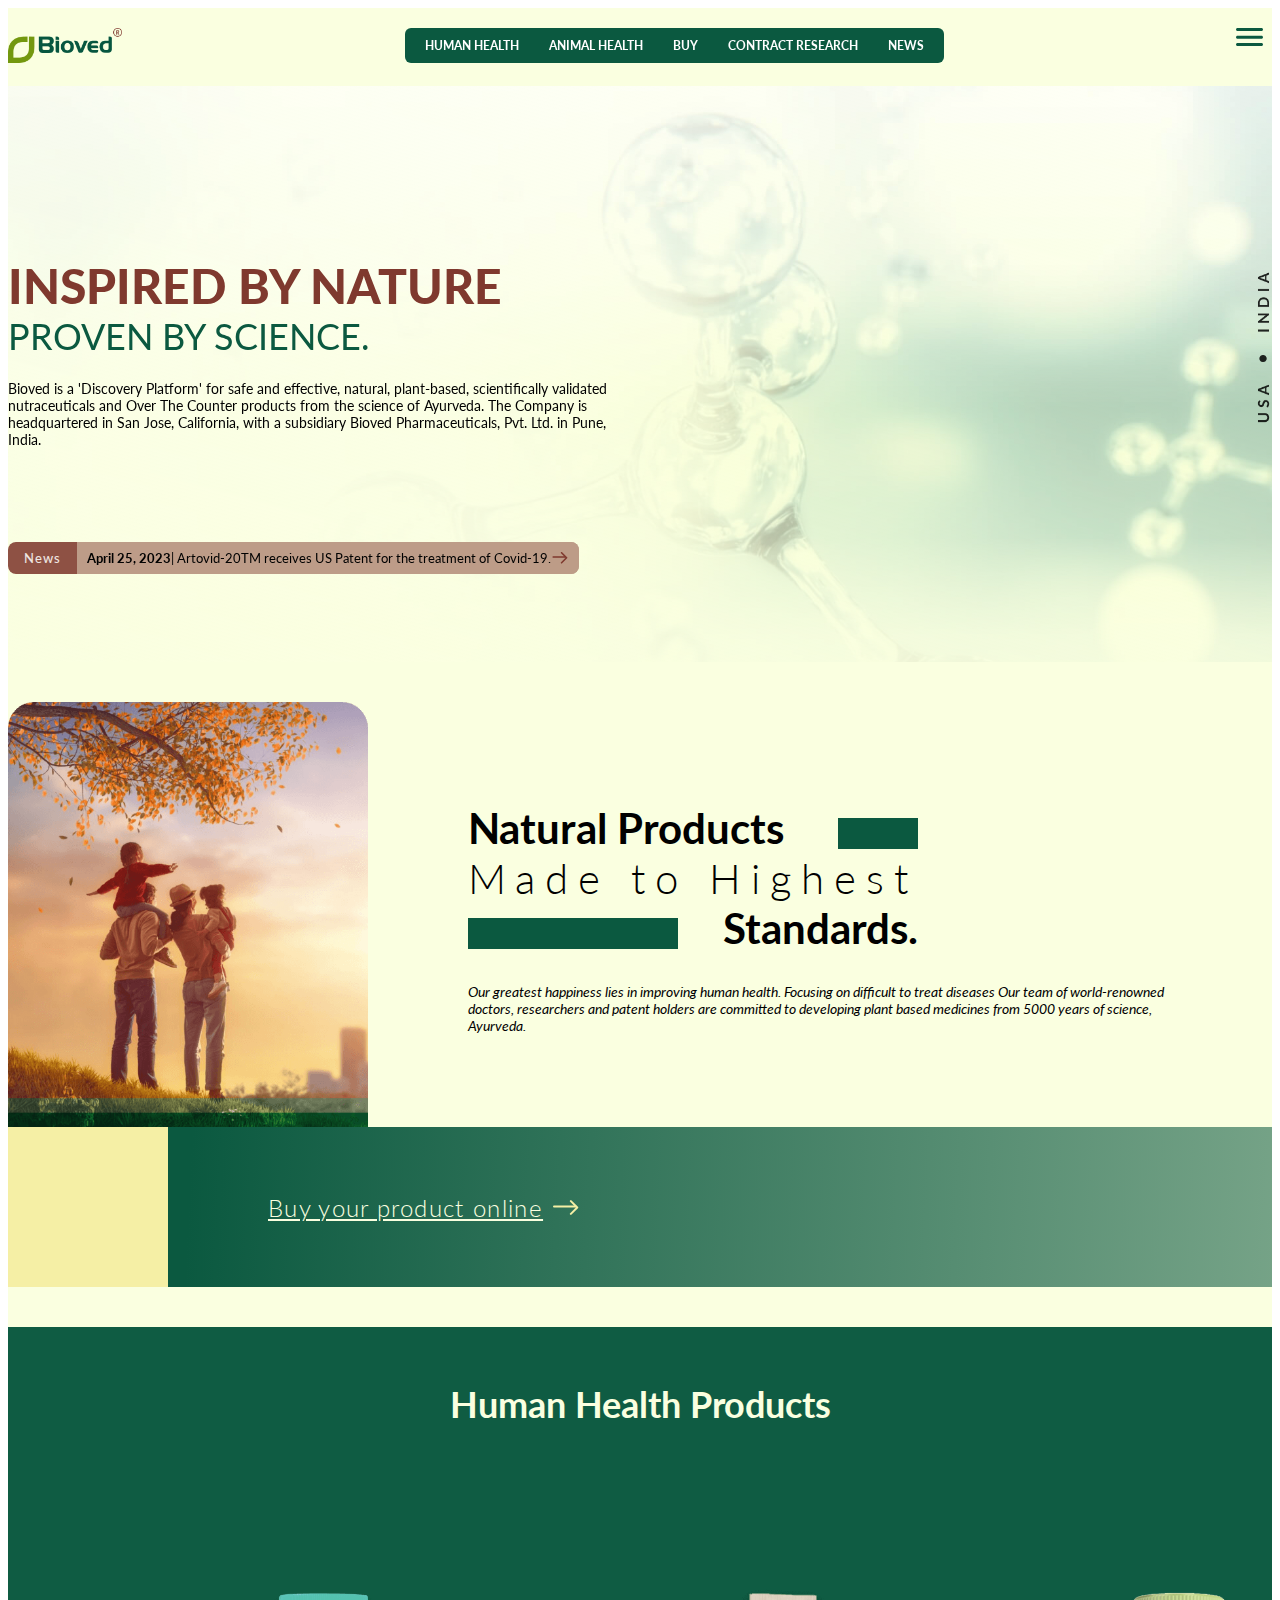
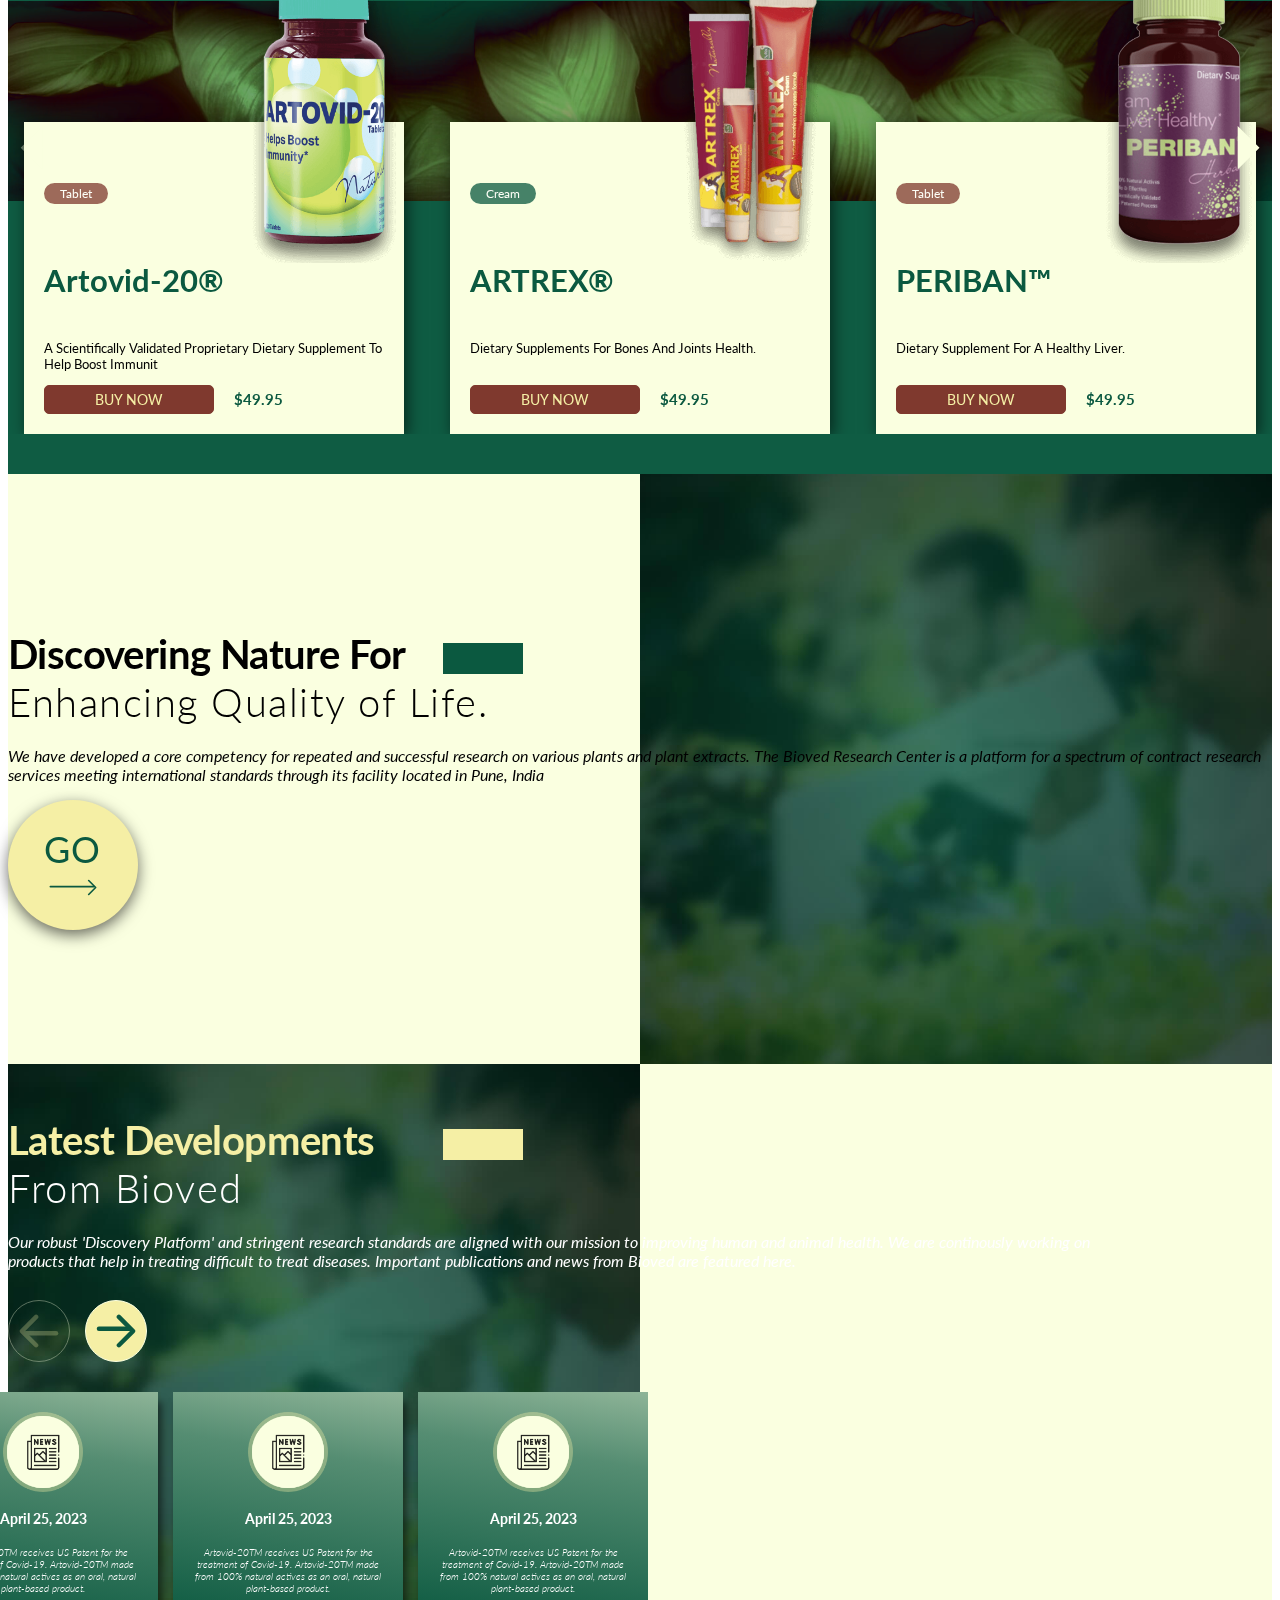
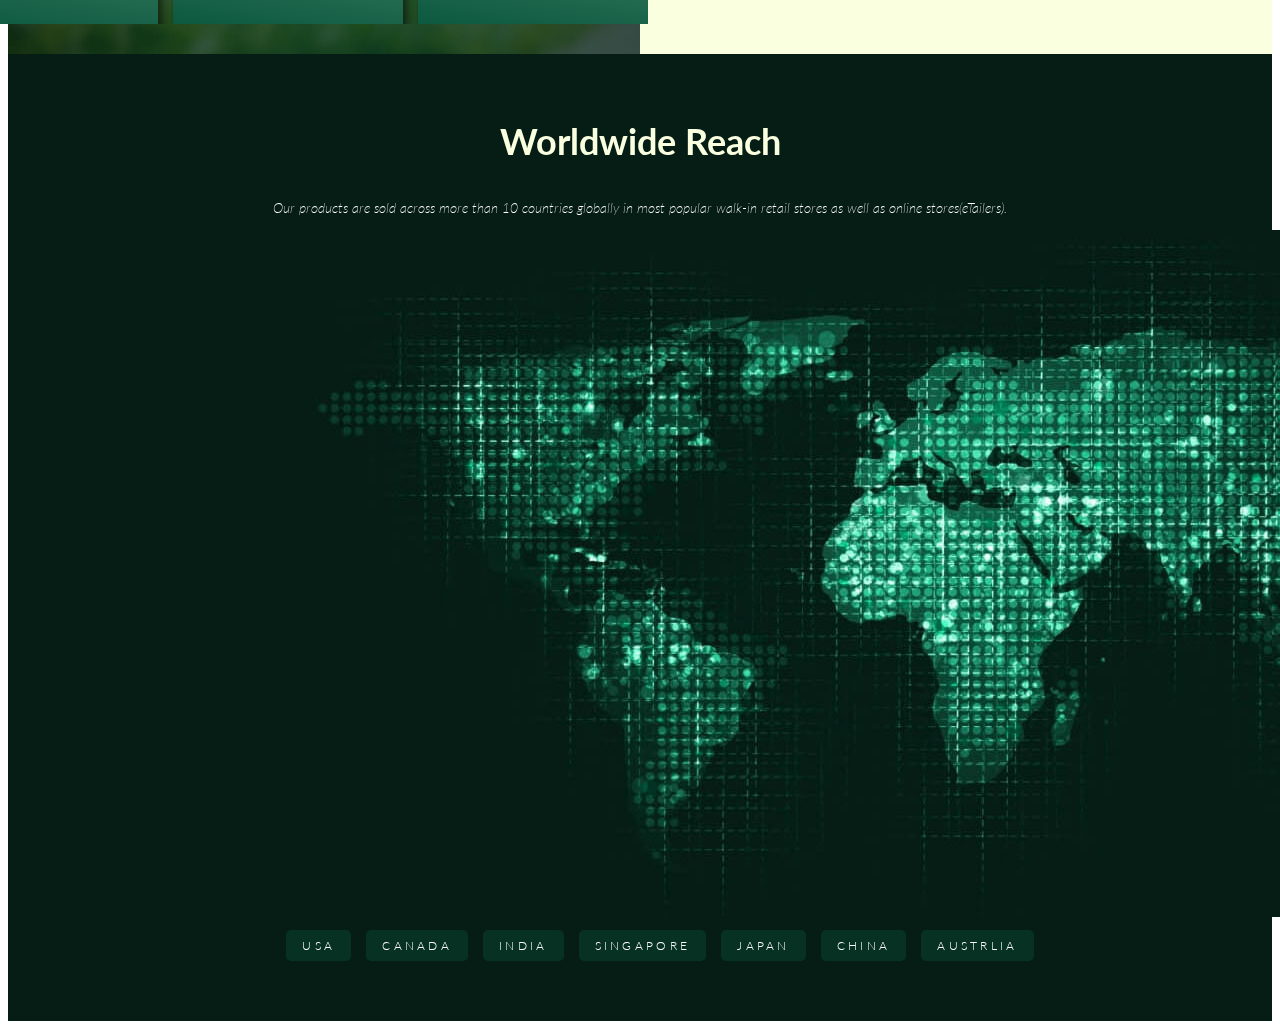
==== index.html @ 9f32e6b8 "Initial commit" ====
<!DOCTYPE html>
<html lang="en">
  <head>
    <meta charset="utf-8" />
    <meta
      name="viewport"
      content="width=device-width, initial-scale=1, minimum-scale=1, maximum-scale=1"
    />

    <title>Bioved</title>
    <link rel="preconnect" href="https://fonts.googleapis.com" />
    <link rel="preconnect" href="https://fonts.gstatic.com" crossorigin />
    <link
      href="https://fonts.googleapis.com/css2?family=Lato:ital,wght@0,100;0,300;0,400;0,700;0,900;1,100;1,300;1,400;1,700;1,900&display=swap"
      rel="stylesheet"
    />
    <link
      rel="stylesheet"
      href="https://cdnjs.cloudflare.com/ajax/libs/font-awesome/6.5.1/css/all.min.css"
      integrity="sha512-DTOQO9RWCH3ppGqcWaEA1BIZOC6xxalwEsw9c2QQeAIftl+Vegovlnee1c9QX4TctnWMn13TZye+giMm8e2LwA=="
      crossorigin="anonymous"
      referrerpolicy="no-referrer"
    />
    <link
      href="https://cdn.jsdelivr.net/npm/bootstrap@5.3.2/dist/css/bootstrap.min.css"
      rel="stylesheet"
      integrity="sha384-T3c6CoIi6uLrA9TneNEoa7RxnatzjcDSCmG1MXxSR1GAsXEV/Dwwykc2MPK8M2HN"
      crossorigin="anonymous"
    />
    <!-- Link Swiper's CSS -->
    <link
      rel="stylesheet"
      href="https://cdn.jsdelivr.net/npm/swiper@11/swiper-bundle.min.css"
    />
    <link rel="stylesheet" href="./assets/style/style.css" />
  </head>
  <body>
    <!-- Header -->
    <header>
      <div class="container">
        <div class="row">
          <div class="col-12">
            <div class="header-box">
              <div class="logo-box">
                <img
                  src="./assets/images/LandingPage/logo.png"
                  class="header-logo"
                  alt="logo"
                />
              </div>
              <div class="middle-menu-box">
                <ul class="center-menulist">
                  <li><a href="javascript:void(0);">HUMAN HEALTH</a></li>
                  <li><a href="javascript:void(0);">ANIMAL HEALTH</a></li>
                  <li><a href="javascript:void(0);">BUY</a></li>
                  <li><a href="javascript:void(0);">CONTRACT RESEARCH</a></li>
                  <li><a href="javascript:void(0);">NEWS</a></li>
                </ul>
              </div>
              <div class="mobilemenu-box">
                <div class="menu-icon">
                  <svg
                    xmlns="http://www.w3.org/2000/svg"
                    width="45"
                    height="30"
                    viewBox="0 0 45 30"
                    fill="none"
                  >
                    <g clip-path="url(#clip0_9_1050)">
                      <path
                        d="M0 2.5C0 1.11929 1.11929 0 2.5 0H42.5C43.8807 0 45 1.11929 45 2.5C45 3.88071 43.8807 5 42.5 5H2.5C1.11929 5 0 3.88071 0 2.5Z"
                        fill="#0B5940"
                      />
                      <path
                        d="M0 15.5C0 14.1193 1.11929 13 2.5 13H42.5C43.8807 13 45 14.1193 45 15.5C45 16.8807 43.8807 18 42.5 18H2.5C1.11929 18 0 16.8807 0 15.5Z"
                        fill="#0B5940"
                      />
                      <path
                        d="M0 27.5C0 26.1193 1.11929 25 2.5 25H42.5C43.8807 25 45 26.1193 45 27.5C45 28.8807 43.8807 30 42.5 30H2.5C1.11929 30 0 28.8807 0 27.5Z"
                        fill="#0B5940"
                      />
                    </g>
                    <defs>
                      <clipPath id="clip0_9_1050">
                        <rect width="45" height="30" fill="white" />
                      </clipPath>
                    </defs>
                  </svg>
                </div>
              </div>
            </div>
          </div>
        </div>
      </div>
    </header>
    <!-- Swiper -->
    <section class="hero-section-box">
      <div class="swiper hero-section hero-swiper">
        <div class="swiper-wrapper swiper-box">
          <div class="swiper-slide">
            <img
              src="./assets/images/LandingPage/HeroBanner_01.jpg"
              alt="slide-img1"
            />
          </div>
          <div class="swiper-slide">
            <img
              src="./assets/images/LandingPage/HeroBanner_02.jpg"
              alt="slide-img2"
            />
          </div>
          <div class="swiper-slide">
            <img
              src="./assets/images/LandingPage/HeroBanner_03.jpg"
              alt="slide-img3"
            />
          </div>
        </div>
        <div class="content-block">
          <div class="container">
            <div class="row">
              <div class="col-12">
                <div class="content-box">
                  <div class="top-block">
                    <div class="left-box">
                      <h1>
                        <span class="main">Inspired by Nature</span>
                        <span class="sub">Proven by Science.</span>
                      </h1>
                      <p>
                        Bioved is a 'Discovery Platform' for safe and effective,
                        natural, plant-based, scientifically validated
                        nutraceuticals and Over The Counter products from the
                        science of Ayurveda. The Company is headquartered in San
                        Jose, California, with a subsidiary Bioved
                        Pharmaceuticals, Pvt. Ltd. in Pune, India.
                      </p>
                    </div>
                    <div class="right-box">
                      <img
                        src="./assets/images/LandingPage/side-img.png"
                        alt="side-img"
                        width="18px"
                      />
                    </div>
                  </div>
                  <div class="bottom-block">
                    <div class="left-box">
                      <div class="news-btn-pill">
                        <span class="pill-head">News</span>
                        <span class="pill-body"
                          ><b>April 25, 2023</b> | Artovid-20TM receives US
                          Patent for the treatment of Covid-19.
                          <svg
                            xmlns="http://www.w3.org/2000/svg"
                            width="18"
                            height="12"
                            viewBox="0 0 20 15"
                            fill="none"
                          >
                            <line
                              x1="1.5"
                              y1="6.24487"
                              x2="16.5"
                              y2="6.24487"
                              stroke="#7F392E"
                              stroke-width="2"
                              stroke-linecap="round"
                            />
                            <path
                              d="M11.9651 1L18.2099 7.24481L11.9651 13.4897"
                              stroke="#7F392E"
                              stroke-width="2"
                              stroke-linecap="round"
                              stroke-linejoin="round"
                            />
                          </svg>
                        </span>
                      </div>
                    </div>
                    <div class="right-box">
                      <!-- <div class="swiper-pagination"></div> -->
                    </div>
                  </div>
                </div>
              </div>
            </div>
          </div>
        </div>

        <!-- <div class="swiper-button-next"></div>
      <div class="swiper-button-prev"></div> -->
      </div>
    </section>
    <!-- Standard section -->
    <section class="standard-section">
      <div class="container">
        <div class="row">
          <div class="col-12">
            <article class="standard-box">
              <div class="top-block">
                <img
                  class="contant-img"
                  src="./assets/images/LandingPage/NaturalProduct_Div2.png"
                  alt="NaturalProduct_Div2"
                />
                <div class="content">
                  <h1>
                    <span class="top">Natural Products</span>
                    <span class="middle">Made to Highest</span>
                    <span class="bottom">Standards.</span>
                  </h1>
                  <p>
                    Our greatest happiness lies in improving human health.
                    Focusing on difficult to treat diseases Our team of
                    world-renowned doctors, researchers and patent holders are
                    committed to developing plant based medicines from 5000
                    years of science, Ayurveda.
                  </p>
                </div>
              </div>
              <div class="bottom-block">
                <div class="empty-box"></div>
                <div class="link-box">
                  <span
                    >Buy your product online
                    <svg
                      xmlns="http://www.w3.org/2000/svg"
                      width="51"
                      height="30"
                      viewBox="0 0 51 30"
                      fill="none"
                    >
                      <line
                        x1="2"
                        y1="13"
                        x2="45"
                        y2="13"
                        stroke="#F5EFA5"
                        stroke-width="4"
                        stroke-linecap="round"
                      />
                      <path
                        d="M35.7278 2.25L48.5027 15.025L35.7278 27.8"
                        stroke="#F5EFA5"
                        stroke-width="4"
                        stroke-linecap="round"
                        stroke-linejoin="round"
                      />
                    </svg>
                  </span>
                </div>
              </div>
            </article>
          </div>
        </div>
      </div>
    </section>

    <!-- product-swiper -->

    <section class="product-swiper-section">
      <div class="container">
        <div class="row">
          <div class="col-12">
            <div class="sec-header-box">
              <h3>Human Health Products</h3>
            </div>
          </div>
        </div>
      </div>
      <div class="container relative-container">
        <div class="row">
          <div class="col-12">
            <!-- Swiper -->
            <div class="swiper product-swiper">
              <div class="swiper-wrapper">
                <div class="swiper-slide">
                  <article class="product-card">
                    <img
                      src="./assets/images/LandingPage/Artovid-20.png"
                      class="product-img"
                    />
                    <span class="product-pill tablet">Tablet</span>
                    <h4 class="name">Artovid-20®</h4>
                    <p>
                      A Scientifically Validated Proprietary Dietary Supplement
                      To Help Boost Immunit
                    </p>
                    <div class="btn-price">
                      <button>BUY NOW</button>
                      <span class="price">$49.95</span>
                    </div>
                  </article>
                </div>
                <div class="swiper-slide">
                  <article class="product-card">
                    <img
                      src="./assets/images/LandingPage/ARTREX.png"
                      class="product-img"
                    />
                    <span class="product-pill cream">Cream</span>
                    <h4 class="name">ARTREX®</h4>
                    <p>Dietary Supplements For Bones And Joints Health.</p>
                    <div class="btn-price">
                      <button>BUY NOW</button>
                      <span class="price">$49.95</span>
                    </div>
                  </article>
                </div>
                <div class="swiper-slide">
                  <article class="product-card">
                    <img
                      src="./assets/images/LandingPage/PERIBAN.png"
                      class="product-img"
                    />
                    <span class="product-pill tablet">Tablet</span>
                    <h4 class="name">PERIBAN™</h4>
                    <p>Dietary Supplement For A Healthy Liver.</p>
                    <div class="btn-price">
                      <button>BUY NOW</button>
                      <span class="price">$49.95</span>
                    </div>
                  </article>
                </div>

                <div class="swiper-slide">
                  <article class="product-card">
                    <img
                      src="./assets/images/LandingPage/Artovid-20.png"
                      class="product-img"
                    />
                    <span class="product-pill tablet">Tablet</span>
                    <h4 class="name">Artovid-20®</h4>
                    <p>
                      A Scientifically Validated Proprietary Dietary Supplement
                      To Help Boost Immunit
                    </p>
                    <div class="btn-price">
                      <button>BUY NOW</button>
                      <span class="price">$49.95</span>
                    </div>
                  </article>
                </div>
                <div class="swiper-slide">
                  <article class="product-card">
                    <img
                      src="./assets/images/LandingPage/ARTREX.png"
                      class="product-img"
                    />
                    <span class="product-pill cream">Cream</span>
                    <h4 class="name">ARTREX®</h4>
                    <p>Dietary Supplements For Bones And Joints Health.</p>
                    <div class="btn-price">
                      <button>BUY NOW</button>
                      <span class="price">$49.95</span>
                    </div>
                  </article>
                </div>
                <div class="swiper-slide">
                  <article class="product-card">
                    <img
                      src="./assets/images/LandingPage/PERIBAN.png"
                      class="product-img"
                    />
                    <span class="product-pill tablet">Tablet</span>
                    <h4 class="name">PERIBAN™</h4>
                    <p>Dietary Supplement For A Healthy Liver.</p>
                    <div class="btn-price">
                      <button>BUY NOW</button>
                      <span class="price">$49.95</span>
                    </div>
                  </article>
                </div>
              </div>
              <div class="swiper-button-next">
                <svg
                  xmlns="http://www.w3.org/2000/svg"
                  width="26"
                  height="51"
                  viewBox="0 0 26 51"
                  fill="none"
                >
                  <path
                    d="M0.477783 0L25.7526 25.2749L0.477783 50.5497"
                    fill="#FAFFE0"
                  />
                </svg>
              </div>
              <div class="swiper-button-prev">
                <svg
                  xmlns="http://www.w3.org/2000/svg"
                  width="26"
                  height="51"
                  viewBox="0 0 26 51"
                  fill="none"
                >
                  <path
                    opacity=""
                    d="M25.7526 50.5498L0.477783 25.2748L25.7526 0"
                    fill="#FAFFE0"
                  />
                </svg>
              </div>
              <!-- <div class="swiper-pagination"></div> -->
            </div>
          </div>
        </div>
      </div>
    </section>

    <!-- content-img-section -->
    <section class="content-img-section">
      <img
        src="./assets/images/LandingPage/Dic_Div4.jpg"
        class="content-img-section-img"
      />
      <div class="container container-absolute">
        <div class="row">
          <div class="col-md-12 col-lg-6">
            <div class="content-box">
              <h1>
                <span class="main">Discovering Nature For</span>
                <span class="sub">Enhancing Quality of Life.</span>
              </h1>
              <p>
                We have developed a core competency for repeated and successful
                research on various plants and plant extracts. The Bioved
                Research Center is a platform for a spectrum of contract
                research services meeting international standards through its
                facility located in Pune, India
              </p>
            </div>
          </div>
          <div class="col-md-12 col-lg-6 text-center">
            <div class="go-btn">
              GO
              <svg
                xmlns="http://www.w3.org/2000/svg"
                width="88"
                height="29"
                viewBox="0 0 88 29"
                fill="none"
              >
                <line
                  x1="2.46533"
                  y1="13"
                  x2="82.5349"
                  y2="13"
                  stroke="#0B5940"
                  stroke-width="3"
                  stroke-linecap="round"
                />
                <path
                  d="M72.7627 1.75L85.5376 14.525L72.7627 27.3"
                  stroke="#0B5940"
                  stroke-width="3"
                  stroke-linecap="round"
                  stroke-linejoin="round"
                />
              </svg>
            </div>
          </div>
        </div>
      </div>
    </section>

    <!-- content-img-section -->
    <section class="content-img-section left">
      <img
        src="./assets/images/LandingPage/Dic_Div4.jpg"
        class="content-img-section-img"
      />
      <div class="container container-absolute">
        <div class="row">
          <div class="col-md-12 col-lg-6">
            <div class="content-box">
              <h1>
                <span class="main">Latest Developments</span>
                <span class="sub">From Bioved</span>
              </h1>
              <p>
                Our robust 'Discovery Platform' and stringent research standards
                are aligned with our mission to improving human and animal
                health. We are continously working on products that help in
                treating difficult to treat diseases. Important publications and
                news from Bioved are featured here.
              </p>
              <div class="latestDev-swiper-btn-box">
                <div class="swiper-button-prev">
                  <svg
                    xmlns="http://www.w3.org/2000/svg"
                    width="27"
                    height="23"
                    viewBox="0 0 27 23"
                    fill="none"
                  >
                    <g opacity="0.75">
                      <line
                        x1="25"
                        y1="13.0347"
                        x2="4.62383"
                        y2="13.0347"
                        stroke="#FAFFE0"
                        stroke-width="3"
                        stroke-linecap="round"
                      />
                      <path
                        d="M11.5535 2L2 11.5535L11.5535 21.1069"
                        stroke="#FAFFE0"
                        stroke-width="3"
                        stroke-linecap="round"
                        stroke-linejoin="round"
                      />
                    </g>
                  </svg>
                </div>
                <div class="swiper-button-next">
                  <svg
                    xmlns="http://www.w3.org/2000/svg"
                    width="27"
                    height="23"
                    viewBox="0 0 27 23"
                    fill="none"
                  >
                    <line
                      x1="2"
                      y1="10.0347"
                      x2="22.3762"
                      y2="10.0347"
                      stroke="#0B5940"
                      stroke-width="3"
                      stroke-linecap="round"
                    />
                    <path
                      d="M15.4465 2L25.0001 11.5535L15.4465 21.1069"
                      stroke="#0B5940"
                      stroke-width="3"
                      stroke-linecap="round"
                      stroke-linejoin="round"
                    />
                  </svg>
                </div>
              </div>
            </div>
          </div>
          <div class="col-md-12 col-lg-6 text-center">
            <div class="latest-dev-swiper-block">
              <!-- Swiper -->
              <div class="swiper latestDev-swiper">
                <div class="swiper-wrapper">
                  <div class="swiper-slide">
                    <article class="latestDev-card">
                      <img
                        src="./assets/images/LandingPage/Latest_01.png"
                        class="latestDev-img"
                      />
                      <h4 class="name">April 25, 2023</h4>
                      <p>
                        Artovid-20TM receives US Patent for the treatment of
                        Covid-19. Artovid-20TM made from 100% natural actives as
                        an oral, natural plant-based product.
                      </p>
                    </article>
                  </div>
                  <div class="swiper-slide">
                    <article class="latestDev-card">
                      <img
                        src="./assets/images/LandingPage/Latest_01.png"
                        class="latestDev-img"
                      />
                      <h4 class="name">April 25, 2023</h4>
                      <p>
                        Artovid-20TM receives US Patent for the treatment of
                        Covid-19. Artovid-20TM made from 100% natural actives as
                        an oral, natural plant-based product.
                      </p>
                    </article>
                  </div>
                  <div class="swiper-slide">
                    <article class="latestDev-card">
                      <img
                        src="./assets/images/LandingPage/Latest_01.png"
                        class="latestDev-img"
                      />
                      <h4 class="name">April 25, 2023</h4>
                      <p>
                        Artovid-20TM receives US Patent for the treatment of
                        Covid-19. Artovid-20TM made from 100% natural actives as
                        an oral, natural plant-based product.
                      </p>
                    </article>
                  </div>
                  <div class="swiper-slide">
                    <article class="latestDev-card">
                      <img
                        src="./assets/images/LandingPage/Latest_01.png"
                        class="latestDev-img"
                      />
                      <h4 class="name">April 25, 2023</h4>
                      <p>
                        Artovid-20TM receives US Patent for the treatment of
                        Covid-19. Artovid-20TM made from 100% natural actives as
                        an oral, natural plant-based product.
                      </p>
                    </article>
                  </div>
                  <div class="swiper-slide">
                    <article class="latestDev-card">
                      <img
                        src="./assets/images/LandingPage/Latest_01.png"
                        class="latestDev-img"
                      />
                      <h4 class="name">April 25, 2023</h4>
                      <p>
                        Artovid-20TM receives US Patent for the treatment of
                        Covid-19. Artovid-20TM made from 100% natural actives as
                        an oral, natural plant-based product.
                      </p>
                    </article>
                  </div>
                  <div class="swiper-slide">
                    <article class="latestDev-card">
                      <img
                        src="./assets/images/LandingPage/Latest_01.png"
                        class="latestDev-img"
                      />
                      <h4 class="name">April 25, 2023</h4>
                      <p>
                        Artovid-20TM receives US Patent for the treatment of
                        Covid-19. Artovid-20TM made from 100% natural actives as
                        an oral, natural plant-based product.
                      </p>
                    </article>
                  </div>
                  <div class="swiper-slide">
                    <article class="latestDev-card">
                      <img
                        src="./assets/images/LandingPage/Latest_01.png"
                        class="latestDev-img"
                      />
                      <h4 class="name">April 25, 2023</h4>
                      <p>
                        Artovid-20TM receives US Patent for the treatment of
                        Covid-19. Artovid-20TM made from 100% natural actives as
                        an oral, natural plant-based product.
                      </p>
                    </article>
                  </div>
                  <div class="swiper-slide">
                    <article class="latestDev-card">
                      <img
                        src="./assets/images/LandingPage/Latest_01.png"
                        class="latestDev-img"
                      />
                      <h4 class="name">April 25, 2023</h4>
                      <p>
                        Artovid-20TM receives US Patent for the treatment of
                        Covid-19. Artovid-20TM made from 100% natural actives as
                        an oral, natural plant-based product.
                      </p>
                    </article>
                  </div>
                </div>

                <!-- <div class="swiper-pagination"></div> -->
              </div>
            </div>
          </div>
        </div>
      </div>
    </section>

    <!-- Footer -->
    <footer class="footer-section">
      <div class="container">
        <div class="row">
          <div class="col-12">
            <div class="sec-header-box">
              <h3>Worldwide Reach</h3>
              <p>
                Our products are sold across more than 10 countries globally in
                most popular walk-in retail stores as well as online
                stores(eTailers).
              </p>
            </div>
            <img
              src="./assets/images/LandingPage/Div_6.jpg"
              alt="Div_6"
              class="img-fluid"
            />
            <ul class="country-pill">
              <li>USA</li>
              <li>Canada</li>
              <li>India</li>
              <li>singapore</li>
              <li>japan</li>
              <li>China</li>
              <li>austrlia</li>
            </ul>
          </div>
        </div>
      </div>
    </footer>

    <!-- <script
      src="https://code.jquery.com/jquery-3.7.1.min.js"
      integrity="sha256-/JqT3SQfawRcv/BIHPThkBvs0OEvtFFmqPF/lYI/Cxo="
      crossorigin="anonymous"
    ></script> -->

    <script src="https://cdnjs.cloudflare.com/ajax/libs/jquery/3.1.1/jquery.min.js"></script>
    <script
      src="https://cdn.jsdelivr.net/npm/@popperjs/core@2.11.8/dist/umd/popper.min.js"
      integrity="sha384-I7E8VVD/ismYTF4hNIPjVp/Zjvgyol6VFvRkX/vR+Vc4jQkC+hVqc2pM8ODewa9r"
      crossorigin="anonymous"
    ></script>
    <script
      src="https://cdn.jsdelivr.net/npm/bootstrap@5.3.2/dist/js/bootstrap.min.js"
      integrity="sha384-BBtl+eGJRgqQAUMxJ7pMwbEyER4l1g+O15P+16Ep7Q9Q+zqX6gSbd85u4mG4QzX+"
      crossorigin="anonymous"
    ></script>

    <!-- Swiper JS -->
    <script src="https://cdn.jsdelivr.net/npm/swiper@11/swiper-bundle.min.js"></script>

    <!-- Initialize Swiper Hero -->
    <script>
      var swiper = new Swiper(".hero-swiper", {
        cssMode: true,
        loop: true,
        autoplay: {
          delay: 2500,
          disableOnInteraction: false,
        },
        navigation: {
          nextEl: ".swiper-button-next",
          prevEl: ".swiper-button-prev",
        },
        pagination: {
          el: ".swiper-pagination",
        },
        mousewheel: true,
        keyboard: true,
      });
    </script>
    <!-- Initialize Swiper Product-->
    <script>
      var swiper = new Swiper(".product-swiper", {
        slidesPerView: 1,
        spaceBetween: 10,
        navigation: {
          nextEl: ".swiper-button-next",
          prevEl: ".swiper-button-prev",
        },
        pagination: {
          el: ".swiper-pagination",
          clickable: true,
        },
        breakpoints: {
          640: {
            slidesPerView: 1,
            spaceBetween: 15,
          },
          768: {
            slidesPerView: 2,
            spaceBetween: 15,
          },
          1199: {
            slidesPerView: 3,
            spaceBetween: 15,
          },
        },
      });
    </script>

    <!-- Initialize Swiper Product-->
    <script>
      var swiper = new Swiper(".latestDev-swiper", {
        slidesPerView: 1,
        spaceBetween: 10,
        navigation: {
          nextEl: ".swiper-button-next",
          prevEl: ".swiper-button-prev",
        },
        pagination: {
          el: ".swiper-pagination",
          clickable: true,
        },
        breakpoints: {
          425: {
            slidesPerView: 1,
            spaceBetween: 15,
          },
          520: {
            slidesPerView: 2,
            spaceBetween: 15,
          },
          1024: {
            slidesPerView: 3,
            spaceBetween: 15,
          },
        },
      });
    </script>
  </body>
</html>
---- assets/style/style.css ----
body {
  font-family: "Lato", sans-serif;
}

/* Landing page */
header {
  background: #faffe0;
  position: relative;
}
.header-box {
  display: flex;
  justify-content: space-between;
  padding: 20px 0;
}
.header-box img.header-logo {
  height: 35px;
}
.header-box .menu-icon svg {
  height: 18px;
}
@media screen and (max-width: 991px) {
  .middle-menu-box {
    display: none;
  }
}

.header-box ul.center-menulist {
  background: #0b5940;
  display: flex;
  gap: 10px;
  list-style: none;
  padding: 0 10px;
  margin: 0;
  border-radius: 6px;
}
ul.center-menulist li a {
  color: #fff;
  font-family: Lato;
  font-size: 12px;
  font-style: normal;
  font-weight: 700;
  line-height: normal;
  text-decoration: none;
  padding: 10px 10px;
  display: block;
}
/* Hero section */
.swiper.hero-section::before {
  content: "";
  position: absolute;
  background: linear-gradient(15deg, #faffe0, transparent);
  z-index: 2;
  inset: 0;
}
.swiper.hero-section {
  width: 100%;
  height: 100%;
  min-height: 64vh;
  max-height: 64vh;
}
@media screen and (max-height: 760px) {
  .swiper.hero-section {
    width: 100%;
    height: 100%;
    min-height: 64vh;
    max-height: unset;
  }
}
@media screen and (max-width: 820px) {
  .swiper.hero-section {
    width: 100%;
    height: 100%;
    min-height: unset;
    max-height: unset;
  }
}
.swiper.hero-section .swiper-slide {
  text-align: center;
  font-size: 18px;
  background: #fff;
  display: flex;
  justify-content: center;
  align-items: center;
}

.swiper.hero-section .swiper-slide img {
  display: block;
  width: 100%;
  height: 100%;
  object-fit: cover;
}
.swiper.hero-section .swiper-pagination {
  position: static;
}
.swiper.hero-section .swiper-pagination .swiper-pagination-bullet {
  width: 22px;
  height: 5px;
  display: inline-block;
  border-radius: 2px;
}
.swiper.hero-section
  .swiper-pagination
  .swiper-pagination-bullet.swiper-pagination-bullet-active {
  background: #0b5940;
}
.swiper.hero-section .content-block {
  position: absolute;
  z-index: 3;
  inset: 0;
}
.swiper.hero-section .content-box {
  display: flex;
  align-items: flex-start;
  flex-direction: column;
  gap: 80px;
  width: 100%;
  padding-top: 150px;
}
@media screen and (max-width: 767px) {
  .swiper.hero-section .content-box {
    gap: 0;
    padding-top: 50px;
  }
}
.swiper.hero-section .content-box .top-block,
.swiper.hero-section .content-box .bottom-block {
  display: flex;
  align-items: center;
  justify-content: space-between;
  width: 100%;
}
@media screen and (max-width: 991px) {
  .swiper.hero-section .content-box .bottom-block {
    flex-direction: column;
    align-items: flex-start;
  }
}
.swiper.hero-section .content-box .top-block .left-box,
.swiper.hero-section .content-box .bottom-block .left-box {
  width: 100%;
  max-width: 620px;
  padding-right: 20px;
}

.swiper.hero-section .content-box .top-block .left-box h1 .main {
  color: #7f392e;
  display: block;
  font-size: 48px;
  font-style: normal;
  font-weight: 900;
  line-height: normal;
  text-transform: uppercase;
}
.swiper.hero-section .content-box .top-block .left-box h1 .sub {
  color: #0b5940;
  display: block;
  font-size: 36px;
  font-style: normal;
  font-weight: 400;
  line-height: normal;
  text-transform: uppercase;
}
@media screen and (max-width: 767px) {
  .swiper.hero-section .content-box .top-block .left-box h1 .main {
    font-size: 28px;
  }
  .swiper.hero-section .content-box .top-block .left-box h1 .sub {
    font-size: 26px;
  }
}
.swiper.hero-section .content-box .top-block .left-box p {
  color: #000;

  font-size: 14px;
  font-style: normal;
  font-weight: 400;
  line-height: normal;
}

.swiper.hero-section .content-box .bottom-block .left-box .news-btn-pill {
  border-radius: 8px;
  background: #7f392e80;
  display: table;
  margin: 0;
  overflow: hidden;
}
.swiper.hero-section
  .content-box
  .bottom-block
  .left-box
  .news-btn-pill
  .pill-head {
  border-radius: 8px 0px 0px 8px;
  opacity: 0.75;
  background: #7f392e;
  color: #fff;
  text-align: center;
  font-size: 13px;
  font-style: normal;
  font-weight: 500;
  line-height: normal;
  letter-spacing: 1.2px;
  display: inline-block;
  width: 69px;
  height: 32px;
  flex-shrink: 0;
  display: inline-flex;
  align-items: center;
  justify-content: center;
}

.swiper.hero-section
  .content-box
  .bottom-block
  .left-box
  .news-btn-pill
  span.pill-body {
  color: #000;
  font-size: 13px;
  font-style: normal;
  font-weight: 400;
  line-height: normal;

  backdrop-filter: blur(250px);
  height: 32px;
  display: inline-flex;
  flex-wrap: wrap;
  align-items: center;
  justify-content: center;
  padding: 0 10px;
}
.swiper.hero-section
  .content-box
  .bottom-block
  .left-box
  .news-btn-pill
  span.pill-body
  b {
  color: #000;

  font-size: 13px;
  font-style: normal;
  font-weight: 700;
  line-height: normal;
}
@media screen and (max-width: 991px) {
  .swiper.hero-section
    .content-box
    .bottom-block
    .left-box
    .news-btn-pill
    span.pill-body {
    height: auto;
  }
}
/* Standard sectin  */
.standard-section {
  background: #faffe0;
  position: relative;
  padding: 40px 0;
}

article.standard-box .top-block {
  display: flex;
  align-items: center;
  justify-content: flex-start;
  gap: 20px;
}
@media screen and (max-width: 991px) {
  article.standard-box .top-block {
    flex-direction: column;
  }
}
article.standard-box .bottom-block {
  display: flex;
  justify-content: flex-start;
  gap: 0;
}
article.standard-box .top-block img.contant-img {
  width: 360px;
}

article.standard-box .top-block .content {
  padding: 0 80px;
}
@media screen and (max-width: 1199px) {
  article.standard-box .top-block .content {
    padding: 0 40px;
  }
}
article.standard-box .top-block .content h1 {
  max-width: 450px;
  width: 100%;
  position: relative;
  margin-bottom: 30px;
}
@media screen and (max-width: 991px) {
  article.standard-box .top-block .content h1 {
    margin: auto;
    margin-bottom: 30px;
    max-width: 360px;
  }
}
article.standard-box .top-block .content h1 .top {
  color: #000;
  font-family: Lato;
  font-size: 42px;
  font-style: normal;
  font-weight: 700;
  line-height: normal;
  display: block;
  position: relative;
}
article.standard-box .top-block .content h1 .top::before {
  content: "";
  position: absolute;
  width: 80px;
  height: 31px;
  background: #0b5940;
  right: 0;
  bottom: 4px;
}
article.standard-box .top-block .content h1 .middle {
  color: #000;
  font-family: Lato;
  font-size: 42px;
  font-style: normal;
  font-weight: 300;
  line-height: normal;
  letter-spacing: 10px;
  display: block;
  position: relative;
}
article.standard-box .top-block .content h1 .bottom {
  color: #000;
  text-align: right;
  font-family: Lato;
  font-size: 42px;
  font-style: normal;
  font-weight: 700;
  line-height: normal;
  display: block;
  position: relative;
}
article.standard-box .top-block .content h1 .bottom::before {
  content: "";
  position: absolute;
  width: 210px;
  height: 31px;
  background: #0b5940;
  left: 0;
  bottom: 4px;
}
article.standard-box .top-block .content p {
  color: #000;
  font-family: Lato;
  font-size: 14px;
  font-style: italic;
  font-weight: 400;
  line-height: normal;
}

@media screen and (max-width: 991px) {
  article.standard-box .top-block .content h1 .top {
    font-size: 28px;
  }
  article.standard-box .top-block .content h1 .top::before {
    content: "";
    position: absolute;
    width: 80px;
    height: 21px;
    background: #0b5940;
    right: 0;
    bottom: 4px;
  }
  article.standard-box .top-block .content h1 .middle {
    font-size: 28px;
  }
  article.standard-box .top-block .content h1 .bottom {
    font-size: 28px;
  }
  article.standard-box .top-block .content h1 .bottom::before {
    content: "";
    position: absolute;
    width: 210px;
    height: 21px;
    background: #0b5940;
    left: 0;
    bottom: 4px;
  }
  article.standard-box .top-block .content p {
    font-size: 14px;
  }
}
article.standard-box .bottom-block .empty-box {
  width: 360px;
  background: #f5efa5;
  display: flex;
}

article.standard-box .bottom-block .link-box {
  background: linear-gradient(
    273deg,
    #faffe0 -82.93%,
    #a1c1a4 -40.44%,
    #0b5940 97.79%
  );
  height: 160px;
  flex-shrink: 0;
  width: calc(100% - 360px);
  display: flex;
  align-items: center;
  justify-content: flex-start;
  padding: 0 100px;
}
@media screen and (max-width: 1199px) {
  article.standard-box .bottom-block .link-box {
    padding: 0 60px;
  }
}

@media screen and (max-width: 991px) {
  article.standard-box .bottom-block .empty-box {
    display: none;
  }
  article.standard-box .bottom-block .link-box {
    width: 100%;
  }
}
article.standard-box .bottom-block .link-box span {
  color: #faffe0;
  font-family: Lato;
  font-size: 24px;
  font-style: normal;
  font-weight: 300;
  line-height: normal;
  letter-spacing: 1.35px;
  text-decoration-line: underline;
  display: flex;
  align-items: center;
  justify-content: center;
  gap: 10px;
}
article.standard-box .bottom-block .link-box span svg {
  height: 15px;
  width: auto;
}

/* product-swiper */

.product-swiper-section {
  background: #0f5c43;
  position: relative;
  padding: 40px 0;
}

.product-swiper-section .sec-header-box h3 {
  color: #faffe0;
  text-align: center;
  font-family: Lato;
  font-size: 36px;
  font-style: normal;
  font-weight: 700;
  line-height: normal;
  margin-top: 15px;
}

.product-swiper-section .sec-header-box p {
  color: #fff;
  text-align: center;
  font-family: Lato;
  font-size: 14px;
  font-style: italic;
  font-weight: 200;
  line-height: normal;
}

.relative-container {
  position: relative;
  z-index: 2;
}
.product-swiper-section::before {
  content: "";
  position: absolute;
  inset: 0;
  background-image: url("../images/LandingPage/HHP_Div3.jpg");
  height: 200px;
  width: 100%;
  z-index: 1;
  background-size: cover;
  background-position: center;
  mix-blend-mode: difference;
  display: flex;
  align-items: center;
  justify-content: center;
  top: calc(50% - 100px);
}

/* .product-swiper-section::after {
  content: "";
  position: absolute;
  inset: 0;
  height: 200px;
  width: 100%;
  z-index: 1;
  background-position: center;
  background: linear-gradient(180deg, #faffe0 100%, #000 10%);
  mix-blend-mode: saturation;
  backdrop-filter: blur(4px);
} */

.swiper.product-swiper {
  width: 100%;
  height: 100%;
}

.swiper.product-swiper .swiper-slide img {
  display: block;
  width: 100%;
  height: 100%;
  object-fit: cover;
}
.swiper.product-swiper .swiper-button-next:after,
.swiper.product-swiper .swiper-button-prev:after {
  content: unset;
}
.product-card {
  position: relative;
  background: #faffe0;
  box-shadow: 3px 3px 15px 0px #00000096;
  margin-top: 260px;
  padding: 20px;
  padding-top: 60px;

  width: 340px;
  margin-left: auto;
  margin-right: auto;
}
article.product-card .product-img {
  position: absolute;
  bottom: 55%;
  right: 0;
  height: 290px !important;
  width: auto !important;
}
article.product-card span.product-pill {
  border-radius: 30px;
  opacity: 0.75;
  padding: 3px 16px;
  font-size: 12px;
  text-align: center;
  font-family: Lato;
  font-style: normal;
  font-weight: 400;
  line-height: normal;
  margin-bottom: 15px;
  display: inline-block;
}
article.product-card span.product-pill.tablet {
  background: #7f392e;
  color: #fff;
}

article.product-card span.product-pill.cream {
  background: #0b5940;
  color: #ffffff;
}

article.product-card .name {
  color: #0b5940;
  font-family: Lato;
  font-size: 31px;
  font-style: normal;
  font-weight: 700;
  line-height: normal;
}
article.product-card p {
  color: #000;
  font-family: Lato;
  font-size: 13px;
  font-style: normal;
  font-weight: 400;
  line-height: normal;
  min-height: 32px;
}
article.product-card .btn-price {
  display: flex;
  align-items: center;
  justify-content: flex-start;
  gap: 20px;
}
article.product-card .btn-price button {
  border-radius: 5px;
  background: #7f392e;
  color: #f5efa5;
  font-family: Lato;
  font-size: 14px;
  font-style: normal;
  font-weight: 400;
  line-height: normal;
  padding: 5px 50px;
  border: 1px solid #7f392e;
}

article.product-card .btn-price span.price {
  color: #0b5940;
  font-family: Lato;
  font-size: 15px;
  font-style: normal;
  font-weight: 700;
  line-height: normal;
}

section.content-img-section {
  background: #faffe0;
  position: relative;
}
section.content-img-section .content-img-section-img {
  width: 50%;
  display: table;
  margin-left: auto;
  height: 590px;
  object-fit: cover;
  object-position: center;
}
@media screen and (max-width: 991px) {
  section.content-img-section .content-img-section-img {
    width: 100%;
    display: table;
    margin-left: auto;
    height: 440px;
    object-fit: cover;
    object-position: center;
    opacity: 0.4;
  }
}
.content-img-section .container-absolute {
  position: absolute;
  inset: 0;
  display: flex;
  align-items: center;
  justify-content: center;
}
.content-img-section .content-box h1 {
  margin-bottom: 20px;
  position: relative;
  max-width: 515px;
}
.content-img-section .content-box h1 .main {
  color: #000;
  font-family: Lato;
  font-size: 40px;
  font-style: normal;
  font-weight: 700;
  line-height: normal;
  letter-spacing: -0.6px;
  display: block;
  position: relative;
}
.content-img-section .content-box h1 .main::before {
  content: "";
  position: absolute;
  width: 80px;
  height: 31px;
  background: #0b5940;
  right: 0;
  bottom: 4px;
}
.content-img-section .content-box h1 .sub {
  color: #000;
  font-family: Lato;
  font-size: 40px;
  font-style: normal;
  font-weight: 300;
  line-height: normal;
  letter-spacing: 1.5px;
}
@media screen and (max-width: 1199px) {
  .content-img-section .content-box h1 {
    max-width: 400px;
  }
  .content-img-section .content-box h1 .main {
    font-size: 31px;
  }
  .content-img-section .content-box h1 .main::before {
    width: 60px;
    height: 24px;
  }
  .content-img-section .content-box h1 .sub {
    font-size: 31px;
  }
}
.content-img-section p {
  color: #000;
  font-family: Lato;
  font-size: 16px;
  font-style: italic;
  font-weight: 400;
  line-height: normal;
}

.go-btn {
  background-color: #f5efa5;
  filter: drop-shadow(0px 5px 7.5px rgba(0, 0, 0, 0.59));
  color: #0b5940;
  font-family: Lato;
  font-size: 36px;
  font-style: normal;
  font-weight: 400;
  line-height: normal;
  letter-spacing: 1.92px;

  width: 130px;
  height: 130px;
  border-radius: 50%;
  display: inline-flex;
  align-items: center;
  justify-content: center;
  flex-direction: column;
  gap: 2px;
}
.go-btn svg {
  width: 48px;
}

section.content-img-section {
  background: #faffe0;
  position: relative;
}
section.content-img-section.left .content-img-section-img {
  width: 50%;
  display: table;
  margin-right: auto;
  margin-left: 0;
  height: 590px;
  object-fit: cover;
  object-position: center;
}
@media screen and (max-width: 991px) {
  section.content-img-section.left .content-img-section-img {
    opacity: 1;
    width: 100%;
  }
}
.content-img-section.left .content-box h1 {
  margin-bottom: 20px;
  position: relative;
  max-width: 515px;
}
.content-img-section.left .content-box h1 .main {
  color: #f5efa5;
  font-family: Lato;
  font-size: 40px;
  font-style: normal;
  font-weight: 700;
  line-height: normal;
  letter-spacing: -0.6px;
  display: block;
  position: relative;
}
.content-img-section.left .content-box h1 .main::before {
  content: "";
  position: absolute;
  width: 80px;
  height: 31px;
  background: #f5efa5;
  right: 0;
  bottom: 4px;
}
.content-img-section.left .content-box h1 .sub {
  color: #ffffff;
  font-family: Lato;
  font-size: 40px;
  font-style: normal;
  font-weight: 300;
  line-height: normal;
  letter-spacing: 1.5px;
}
@media screen and (max-width: 767px) {
  .content-img-section.left .content-box h1 {
    max-width: 375px;
  }
  .content-img-section.left .content-box h1 .main {
    font-size: 31px;
  }
  .content-img-section.left .content-box h1 .main::before {
    width: 60px;
    height: 28px;
  }
  .content-img-section.left .content-box h1 .sub {
    font-size: 31px;
  }
}
.content-img-section.left p {
  color: #ffffff;
  font-family: Lato;
  font-size: 16px;
  font-style: italic;
  font-weight: 400;
  line-height: normal;
}

.content-img-section.left .content-box {
  padding-right: 164px;
}
@media screen and (max-width: 991px) {
  .content-img-section.left .content-box {
    padding-right: 0;
  }
}
.latestDev-swiper-btn-box {
  position: relative;
  display: flex;
  justify-content: start;
  align-items: center;
  gap: 15px;
  margin: 30px 0;
}

.latestDev-swiper-btn-box .swiper-button-next,
.latestDev-swiper-btn-box .swiper-button-prev {
  position: static;
  border: 1px solid #faffe0;
  background-color: #f5efa5;
  height: 40px;
  width: 40px;
  display: flex;
  align-items: center;
  justify-content: center;
  padding: 10px;
  border-radius: 50%;
  margin-top: 0;
}

.latestDev-swiper-btn-box .swiper-button-prev.swiper-button-disabled {
  background-color: transparent;
}
.latestDev-swiper-btn-box .swiper-button-next svg *,
.latestDev-swiper-btn-box .swiper-button-prev svg * {
  stroke: #0b5940;
}
.latestDev-swiper-btn-box .swiper-button-prev.swiper-button-disabled svg * {
  stroke: #f5efa5;
}
.latestDev-swiper-btn-box .swiper-button-next::after,
.latestDev-swiper-btn-box .swiper-button-prev::after {
  content: unset;
}
.latest-dev-swiper-block {
  max-width: 720px;
  margin-left: -80px;
}
@media screen and (max-width: 991px) {
  .latest-dev-swiper-block {
    max-width: 720px;
    margin-left: auto;
    margin-right: auto;
  }
}
@media screen and (max-width: 800px) {
  .latest-dev-swiper-block {
    max-width: 520px;
  }
}

@media screen and (max-width: 520px) {
  .latest-dev-swiper-block {
    max-width: 250px;
  }
}

.swiper.latestDev-swiper {
  width: 100%;
  height: 100%;
}

.swiper.latestDev-swiper .swiper-slide img {
  display: block;
  width: 100%;
  height: 100%;
  object-fit: cover;
}

.latestDev-card {
  position: relative;
  background: linear-gradient(
    9deg,
    #0b5940 -0.43%,
    #558d72 71.47%,
    #a1c1a4 109.43%,
    #faffe0 134.18%
  );
  box-shadow: 4px 10px 7.5px 0px rgba(0, 0, 0, 0.5);

  padding: 20px;
}
article.latestDev-card .latestDev-img {
  width: 80px !important;
  height: 80px !important;
  margin: 0 auto 10px;
}

article.latestDev-card .name {
  color: #fff;
  text-align: center;
  font-family: Lato;
  font-size: 14px;
  font-style: normal;
  font-weight: 700;
  line-height: normal;
}
article.latestDev-card p {
  color: #fff !important;
  text-align: center !important;
  font-size: 10px !important;
  font-style: italic !important;
  font-weight: 300 !important;
  line-height: normal !important;
}

/* Footer */

.footer-section {
  background: #051d15;
  padding: 50px 0;
}
.footer-section .sec-header-box h3 {
  color: #faffe0;
  text-align: center;
  font-family: Lato;
  font-size: 36px;
  font-style: normal;
  font-weight: 700;
  line-height: normal;
  margin-top: 15px;
}

.footer-section .sec-header-box p {
  color: #fff;
  text-align: center;
  font-family: Lato;
  font-size: 14px;
  font-style: italic;
  font-weight: 200;
  line-height: normal;
}
ul.country-pill {
  display: flex;
  justify-content: center;
  list-style: none;
  flex-wrap: wrap;
  align-items: center;
  gap: 15px;
  width: 100%;
  max-width: 890px;
  margin: 10px auto;
}
.country-pill li {
  border-radius: 5px;
  background: #0b594059;
  color: #fff;
  text-align: center;
  font-family: Lato;
  font-size: 12px;
  font-style: normal;
  font-weight: 300;
  line-height: normal;
  letter-spacing: 3.3px;
  text-transform: uppercase;
  padding: 8px 16px;
}
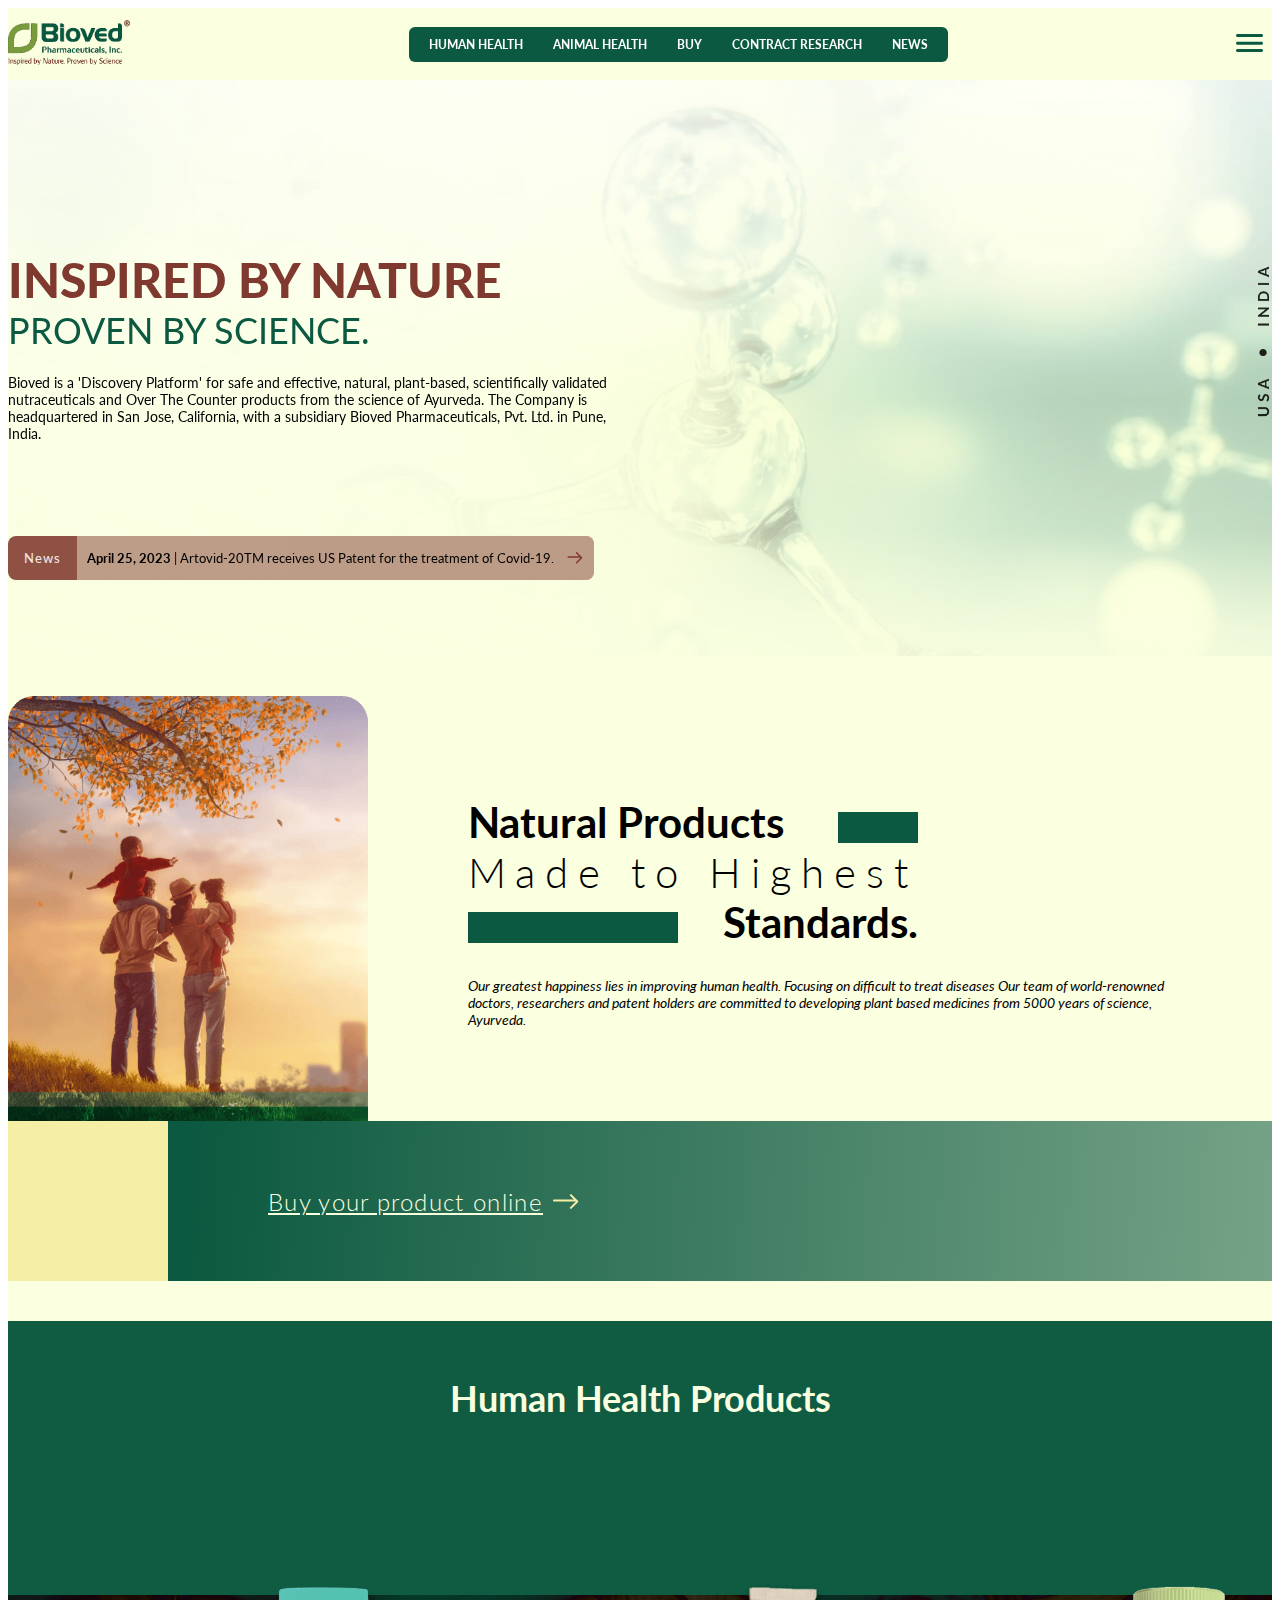
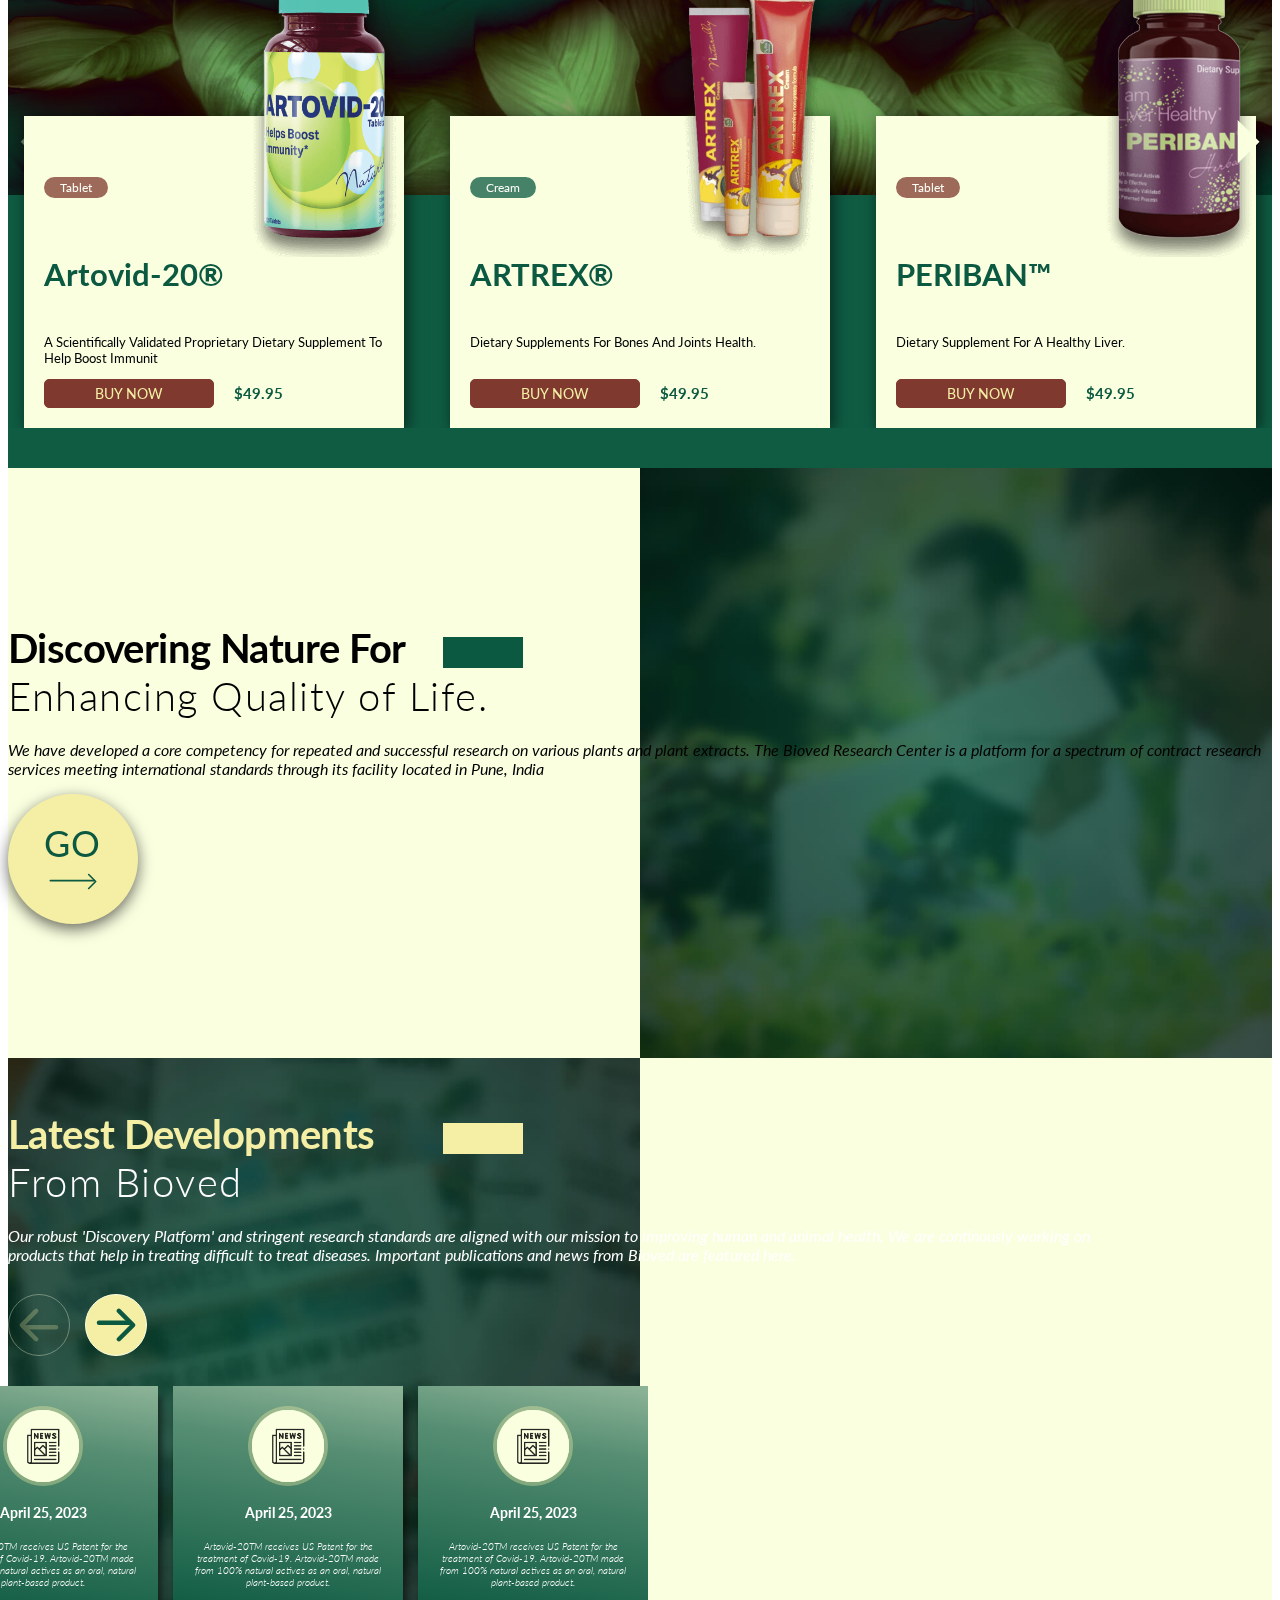
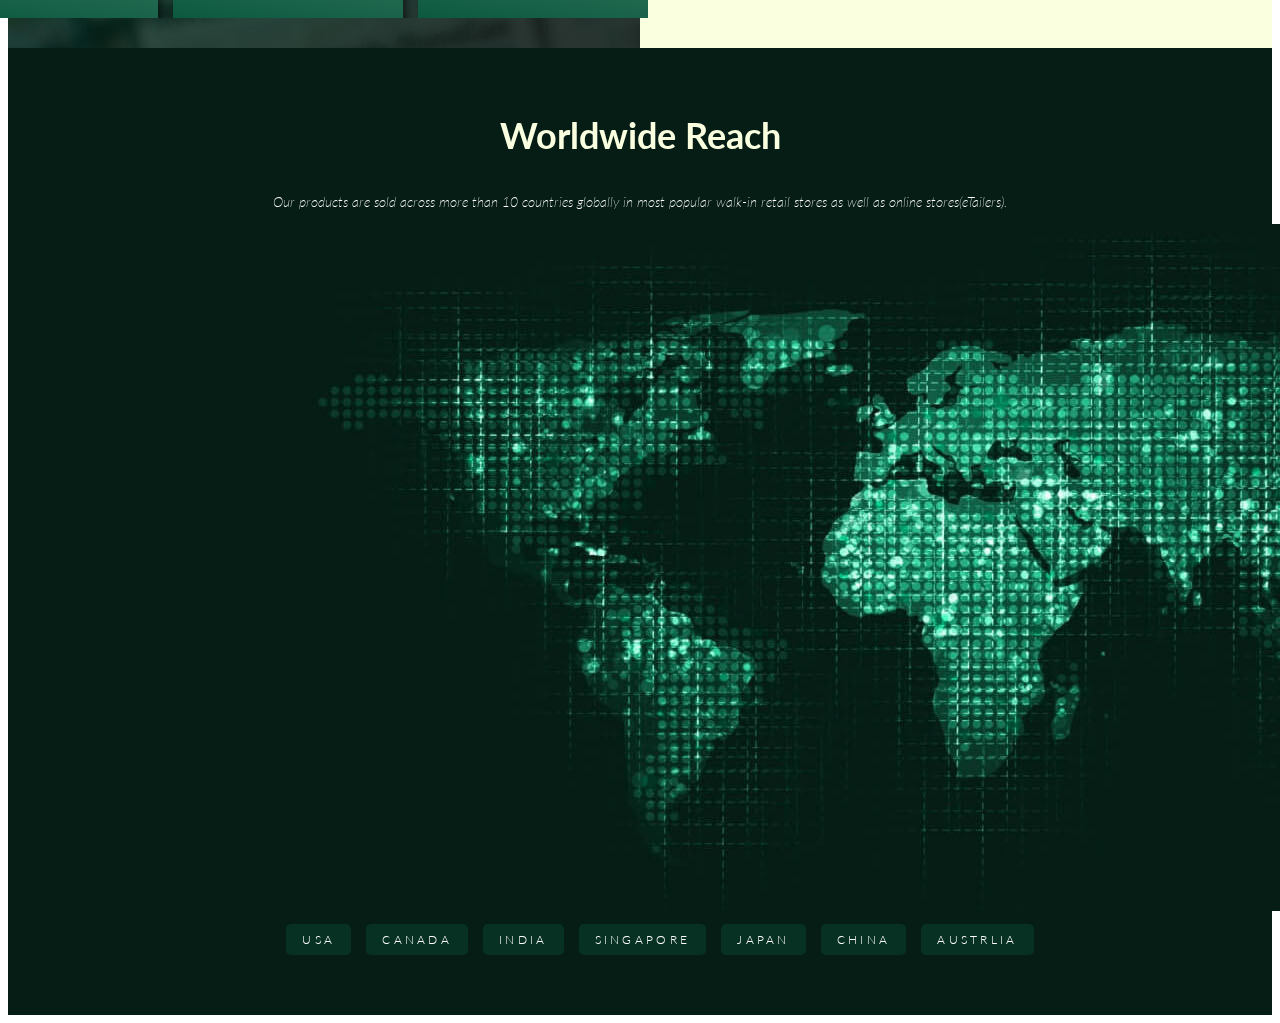
==== commit 98031d72: "Responsive feedback correction updated" ====
--- a/index.html
+++ b/index.html
@@ -11,7 +11,7 @@
     <link rel="preconnect" href="https://fonts.googleapis.com" />
     <link rel="preconnect" href="https://fonts.gstatic.com" crossorigin />
     <link
-      href="https://fonts.googleapis.com/css2?family=Lato:ital,wght@0,100;0,300;0,400;0,700;0,900;1,100;1,300;1,400;1,700;1,900&display=swap"
+      href="https://fonts.googleapis.com/css2?family=BIZ+UDMincho:wght@400;700&family=Lato:ital,wght@0,100;0,300;0,400;0,700;0,900;1,100;1,300;1,400;1,700;1,900&display=swap"
       rel="stylesheet"
     />
     <link
@@ -50,8 +50,8 @@
               </div>
               <div class="middle-menu-box">
                 <ul class="center-menulist">
-                  <li><a href="javascript:void(0);">HUMAN HEALTH</a></li>
-                  <li><a href="javascript:void(0);">ANIMAL HEALTH</a></li>
+                  <li><a href="/human-health.html">HUMAN HEALTH</a></li>
+                  <li><a href="/animal-health.html">ANIMAL HEALTH</a></li>
                   <li><a href="javascript:void(0);">BUY</a></li>
                   <li><a href="javascript:void(0);">CONTRACT RESEARCH</a></li>
                   <li><a href="javascript:void(0);">NEWS</a></li>
@@ -373,34 +373,36 @@
                   </article>
                 </div>
               </div>
-              <div class="swiper-button-next">
-                <svg
-                  xmlns="http://www.w3.org/2000/svg"
-                  width="26"
-                  height="51"
-                  viewBox="0 0 26 51"
-                  fill="none"
-                >
-                  <path
-                    d="M0.477783 0L25.7526 25.2749L0.477783 50.5497"
-                    fill="#FAFFE0"
-                  />
-                </svg>
-              </div>
-              <div class="swiper-button-prev">
-                <svg
-                  xmlns="http://www.w3.org/2000/svg"
-                  width="26"
-                  height="51"
-                  viewBox="0 0 26 51"
-                  fill="none"
-                >
-                  <path
-                    opacity=""
-                    d="M25.7526 50.5498L0.477783 25.2748L25.7526 0"
-                    fill="#FAFFE0"
-                  />
-                </svg>
+              <div class="swiper-btn-group-health-product">
+                <div class="swiper-button-next">
+                  <svg
+                    xmlns="http://www.w3.org/2000/svg"
+                    width="26"
+                    height="51"
+                    viewBox="0 0 26 51"
+                    fill="none"
+                  >
+                    <path
+                      d="M0.477783 0L25.7526 25.2749L0.477783 50.5497"
+                      fill="#FAFFE0"
+                    />
+                  </svg>
+                </div>
+                <div class="swiper-button-prev">
+                  <svg
+                    xmlns="http://www.w3.org/2000/svg"
+                    width="26"
+                    height="51"
+                    viewBox="0 0 26 51"
+                    fill="none"
+                  >
+                    <path
+                      opacity=""
+                      d="M25.7526 50.5498L0.477783 25.2748L25.7526 0"
+                      fill="#FAFFE0"
+                    />
+                  </svg>
+                </div>
               </div>
               <!-- <div class="swiper-pagination"></div> -->
             </div>
@@ -410,7 +412,7 @@
     </section>
 
     <!-- content-img-section -->
-    <section class="content-img-section">
+    <section class="content-img-section discover-mobile">
       <img
         src="./assets/images/LandingPage/Dic_Div4.jpg"
         class="content-img-section-img"
@@ -464,11 +466,59 @@
         </div>
       </div>
     </section>
+    <section class="content-img-section mobile-sec-box">
+      <img
+        src="./assets/images/LandingPage/Dic_Div4.jpg"
+        class="content-img-section-img"
+      />
+      <div class="container container-absolute">
+        <div class="row">
+          <div class="col-md-12 col-lg-6">
+            <div class="content-box">
+              <p>
+                We have developed a core competency for repeated and successful
+                research on various plants and plant extracts. The Bioved
+                Research Center is a platform for a spectrum of contract
+                research services meeting international standards through its
+                facility located in Pune, India
+              </p>
+              <div class="go-btn">
+                Discover More
+                <svg
+                  xmlns="http://www.w3.org/2000/svg"
+                  width="88"
+                  height="29"
+                  viewBox="0 0 88 29"
+                  fill="none"
+                >
+                  <line
+                    x1="2.46533"
+                    y1="13"
+                    x2="82.5349"
+                    y2="13"
+                    stroke="#0B5940"
+                    stroke-width="3"
+                    stroke-linecap="round"
+                  />
+                  <path
+                    d="M72.7627 1.75L85.5376 14.525L72.7627 27.3"
+                    stroke="#0B5940"
+                    stroke-width="3"
+                    stroke-linecap="round"
+                    stroke-linejoin="round"
+                  />
+                </svg>
+              </div>
+            </div>
+          </div>
+        </div>
+      </div>
+    </section>
 
     <!-- content-img-section -->
     <section class="content-img-section left">
       <img
-        src="./assets/images/LandingPage/Dic_Div4.jpg"
+        src="./assets/images/LandingPage/Latest_Div5.jpg"
         class="content-img-section-img"
       />
       <div class="container container-absolute">
--- a/assets/style/style.css
+++ b/assets/style/style.css
@@ -10,10 +10,11 @@
 .header-box {
   display: flex;
   justify-content: space-between;
-  padding: 20px 0;
+  align-items: center;
+  padding: 12px 0;
 }
 .header-box img.header-logo {
-  height: 35px;
+  height: 45px;
 }
 .header-box .menu-icon svg {
   height: 18px;
@@ -43,6 +44,9 @@
   text-decoration: none;
   padding: 10px 10px;
   display: block;
+}
+ul.center-menulist li.active a {
+  color: #f5efa5;
 }
 /* Hero section */
 .swiper.hero-section::before {
@@ -72,6 +76,7 @@
     height: 100%;
     min-height: unset;
     max-height: unset;
+    padding-bottom: 30px;
   }
 }
 .swiper.hero-section .swiper-slide {
@@ -108,6 +113,13 @@
   z-index: 3;
   inset: 0;
 }
+@media screen and (max-width: 767px) {
+  .swiper.hero-section .content-block {
+    position: relative;
+    z-index: 3;
+    inset: 0;
+  }
+}
 .swiper.hero-section .content-box {
   display: flex;
   align-items: flex-start;
@@ -129,6 +141,7 @@
   justify-content: space-between;
   width: 100%;
 }
+
 @media screen and (max-width: 991px) {
   .swiper.hero-section .content-box .bottom-block {
     flex-direction: column;
@@ -140,6 +153,23 @@
   width: 100%;
   max-width: 620px;
   padding-right: 20px;
+}
+@media screen and (max-width: 767px) {
+  .swiper.hero-section .content-box .top-block .left-box,
+  .swiper.hero-section .content-box .bottom-block .left-box {
+    text-align: center;
+  }
+}
+@media screen and (max-width: 767px) {
+  .swiper.hero-section .content-box .top-block {
+    flex-direction: column-reverse;
+  }
+  .swiper.hero-section .content-box .top-block .right-box {
+    height: 54px;
+  }
+  .swiper.hero-section .content-box .top-block .right-box img {
+    transform: rotate(90deg) translateX(-70px);
+  }
 }
 
 .swiper.hero-section .content-box .top-block .left-box h1 .main {
@@ -183,6 +213,14 @@
   display: table;
   margin: 0;
   overflow: hidden;
+}
+@media screen and (max-width: 767px) {
+  .swiper.hero-section .content-box .bottom-block .left-box .news-btn-pill {
+    display: flex;
+    flex-direction: row;
+    align-items: center;
+    text-align: left;
+  }
 }
 .swiper.hero-section
   .content-box
@@ -202,7 +240,7 @@
   letter-spacing: 1.2px;
   display: inline-block;
   width: 69px;
-  height: 32px;
+  height: 44px;
   flex-shrink: 0;
   display: inline-flex;
   align-items: center;
@@ -222,12 +260,22 @@
   line-height: normal;
 
   backdrop-filter: blur(250px);
-  height: 32px;
+  height: 44px;
   display: inline-flex;
-  flex-wrap: wrap;
+  /* flex-wrap: wrap; */
   align-items: center;
   justify-content: center;
   padding: 0 10px;
+  gap: 12px;
+}
+.swiper.hero-section
+  .content-box
+  .bottom-block
+  .left-box
+  .news-btn-pill
+  span.pill-body
+  svg {
+  min-width: 18px !important;
 }
 .swiper.hero-section
   .content-box
@@ -237,13 +285,14 @@
   span.pill-body
   b {
   color: #000;
-
+  display: contents;
   font-size: 13px;
   font-style: normal;
   font-weight: 700;
   line-height: normal;
 }
-@media screen and (max-width: 991px) {
+
+/* @media screen and (max-width: 991px) {
   .swiper.hero-section
     .content-box
     .bottom-block
@@ -252,6 +301,24 @@
     span.pill-body {
     height: auto;
   }
+} */
+@media screen and (max-width: 767px) {
+  .swiper.hero-section
+    .content-box
+    .bottom-block
+    .left-box
+    .news-btn-pill
+    .pill-head {
+    height: 60px;
+  }
+  .swiper.hero-section
+    .content-box
+    .bottom-block
+    .left-box
+    .news-btn-pill
+    span.pill-body {
+    height: 60px;
+  }
 }
 /* Standard sectin  */
 .standard-section {
@@ -288,6 +355,7 @@
     padding: 0 40px;
   }
 }
+
 article.standard-box .top-block .content h1 {
   max-width: 450px;
   width: 100%;
@@ -390,6 +458,20 @@
   }
   article.standard-box .top-block .content p {
     font-size: 14px;
+  }
+}
+@media screen and (max-width: 767px) {
+  article.standard-box .top-block .content {
+    padding: 0;
+  }
+  article.standard-box .top-block .content h1 .middle,
+  article.standard-box .top-block .content h1 .bottom,
+  article.standard-box .top-block .content h1 .top {
+    font-size: 24px;
+    line-height: 1.5;
+  }
+  article.standard-box .top-block .content h1 {
+    max-width: 330px;
   }
 }
 article.standard-box .bottom-block .empty-box {
@@ -425,8 +507,10 @@
   }
   article.standard-box .bottom-block .link-box {
     width: 100%;
-  }
-}
+    border-bottom: 12px solid #f5efa6;
+  }
+}
+
 article.standard-box .bottom-block .link-box span {
   color: #faffe0;
   font-family: Lato;
@@ -445,7 +529,16 @@
   height: 15px;
   width: auto;
 }
-
+@media screen and (max-width: 767px) {
+  article.standard-box .bottom-block .link-box {
+    height: 100px;
+    padding: 0 24px;
+  }
+  article.standard-box .bottom-block .link-box span {
+    font-size: 18px;
+    width: 100%;
+  }
+}
 /* product-swiper */
 
 .product-swiper-section {
@@ -496,6 +589,11 @@
   top: calc(50% - 100px);
 }
 
+.animal-product.product-swiper-section::before {
+  background-image: url("../images/AnimalHealth_Page/AHP_Div3-1.jpg");
+
+  mix-blend-mode: multiply;
+}
 /* .product-swiper-section::after {
   content: "";
   position: absolute;
@@ -524,6 +622,35 @@
 .swiper.product-swiper .swiper-button-prev:after {
   content: unset;
 }
+@media screen and (max-width: 540px) {
+  .swiper-btn-group-health-product {
+    display: flex;
+    justify-content: center;
+    flex-direction: row-reverse;
+    height: 90px;
+    position: relative;
+    z-index: 3;
+    width: 110px;
+    margin-left: auto;
+    margin-right: auto;
+  }
+  .swiper-btn-group-health-product .swiper-button-next {
+    height: 35px;
+    width: 54px;
+    top: -15px;
+    left: initial;
+    right: 0;
+  }
+
+  .swiper-btn-group-health-product .swiper-button-prev {
+    height: 35px;
+    width: 54px;
+    top: -15px;
+    left: 0;
+    right: initial;
+  }
+}
+
 .product-card {
   position: relative;
   background: #faffe0;
@@ -535,6 +662,11 @@
   width: 340px;
   margin-left: auto;
   margin-right: auto;
+}
+@media screen and (max-width: 767px) {
+  .product-card {
+    margin-top: 180px;
+  }
 }
 article.product-card .product-img {
   position: absolute;
@@ -615,6 +747,7 @@
   background: #faffe0;
   position: relative;
 }
+
 section.content-img-section .content-img-section-img {
   width: 50%;
   display: table;
@@ -690,6 +823,78 @@
     font-size: 31px;
   }
 }
+section.content-img-section.mobile-sec-box {
+  display: none;
+}
+@media screen and (max-width: 397px) {
+  .content-img-section .content-box h1 .main::before {
+    width: 200px;
+    height: 24px;
+    bottom: -70px;
+    right: 30px;
+    background: #f5efa6;
+  }
+  .content-img-section .go-btn,
+  .content-img-section .content-box p {
+    display: none;
+  }
+  section.content-img-section .content-img-section-img {
+    height: 220px;
+  }
+
+  /* .content-img-section .content-box h1 {
+    max-width: 400px;
+  } */
+  /* .content-img-section .content-box h1 .main {
+    font-size: 28px;
+  } */
+  /* .content-img-section .content-box h1 .main::before {
+    right: 30px;
+    bottom: -67px;
+    width: 140px;
+    height: 20px;
+  } */
+  /* .content-img-section .content-box h1 .sub {
+    font-size: 28px;
+  } */
+  section.content-img-section.mobile-sec-box {
+    display: block;
+  }
+  section.content-img-section.mobile-sec-box .content-img-section-img {
+    opacity: 0;
+  }
+
+  .content-img-section.mobile-sec-box .content-box p {
+    display: block;
+    text-align: center;
+  }
+  section.content-img-section.discover-mobile::before {
+    content: "";
+    position: absolute;
+    inset: 0;
+    background: #16362a;
+  }
+  .content-img-section.discover-mobile .content-box h1 .main,
+  .content-img-section.discover-mobile .content-box h1 .sub {
+    color: #ffffff;
+  }
+  section.content-img-section.mobile-sec-box .go-btn {
+    display: block;
+    width: auto;
+    border-radius: 7px;
+    height: auto;
+    width: auto;
+    padding: 8px 20px;
+    font-size: 18px;
+    color: #f5efa5;
+    background: #0a5940;
+  }
+
+  section.content-img-section.mobile-sec-box .go-btn svg * {
+    stroke: #f5efa5;
+  }
+}
+
 .content-img-section p {
   color: #000;
   font-family: Lato;
@@ -791,6 +996,18 @@
     font-size: 31px;
   }
 }
+@media screen and (max-width: 360px) {
+  .content-img-section.left .content-box h1 {
+    max-width: 375px;
+  }
+
+  .content-img-section.left .content-box h1 .main::before {
+    width: 60px;
+    height: 28px;
+    right: 0;
+    bottom: -30px;
+  }
+}
 .content-img-section.left p {
   color: #ffffff;
   font-family: Lato;
@@ -969,3 +1186,485 @@
   text-transform: uppercase;
   padding: 8px 16px;
 }
+
+/* Human page */
+.video-hero-section-box {
+  height: 100%;
+  width: 100%;
+  min-height: 60vh;
+  position: relative;
+  display: flex;
+  flex-direction: column;
+  align-items: center;
+  justify-content: flex-end;
+  padding: 3rem 0;
+}
+.video-hero-section-box .video-box {
+  height: 100%;
+  width: 100%;
+  position: absolute;
+  object-fit: cover;
+  z-index: 0;
+  inset: 0;
+}
+/* .video-hero-section-box .video-box::before {
+  content: "";
+  position: absolute;
+  inset: 0;
+  background: linear-gradient(
+    8deg,
+    #0b5b42f2 8.55%,
+    #558d72b3 60.95%,
+    #a1c1a4b3 84.65%,
+    #faffe0b3 109.89%
+  );
+} */
+.video-hero-section-box .video-box .herosection-video {
+  height: 100%;
+  width: 100%;
+  object-fit: cover;
+}
+.video-hero-section {
+  position: relative;
+  z-index: 1;
+  height: calc(60vh - 5vh);
+  display: flex;
+  flex-direction: column;
+  align-items: center;
+  justify-content: flex-end;
+  padding: 0 15px;
+  width: 100%;
+}
+
+@media screen and (min-width: 576px) {
+  .video-hero-section {
+    max-width: 540px;
+  }
+}
+@media screen and (min-width: 768px) {
+  .video-hero-section {
+    max-width: 720px;
+  }
+}
+@media screen and (min-width: 992px) {
+  .video-hero-section {
+    max-width: 960px;
+  }
+}
+
+@media screen and (min-width: 1200px) {
+  .video-hero-section {
+    max-width: 1140px;
+  }
+}
+@media screen and (min-width: 1400px) {
+  .video-hero-section {
+    max-width: 1320px;
+  }
+}
+
+.video-hero-section img {
+  position: absolute;
+  top: 0;
+  bottom: 0;
+  right: 15px;
+  display: flex;
+  align-items: center;
+  justify-content: center;
+  height: 100%;
+  object-fit: contain;
+  filter: invert(1);
+}
+.video-hero-section .content-block .title-box {
+  display: flex;
+  flex-direction: column;
+  align-items: center;
+  justify-content: center;
+  width: 100%;
+  text-align: center;
+}
+.video-hero-section .content-block .title-box h4 {
+  color: #f5efa5;
+  font-family: Lato;
+  font-size: 48px;
+  font-style: normal;
+  font-weight: 900;
+  line-height: normal;
+  text-transform: uppercase;
+  margin: 0;
+}
+.video-hero-section .content-block .title-box h5 {
+  color: #fff;
+  font-family: Lato;
+  font-size: 36px;
+  font-style: normal;
+  font-weight: 300;
+  line-height: normal;
+  text-transform: uppercase;
+}
+.video-hero-section .content-block .title-box p {
+  color: #fff;
+  text-align: center;
+  font-family: Lato;
+  font-size: 12px;
+  font-style: normal;
+  font-weight: 300;
+  line-height: normal;
+  max-width: 915px;
+  width: 100%;
+}
+@media screen and (max-width: 767px) {
+  .video-hero-section .content-block .title-box h4 {
+    font-size: 31px;
+  }
+  .video-hero-section .content-block .title-box h5 {
+    font-size: 24px;
+  }
+}
+
+.human-tab-section {
+  background: #faffe0;
+  padding: 40px 0;
+}
+.human-tab-section .human-tab-block {
+  display: flex;
+  gap: 20px;
+  align-items: center;
+  justify-content: center;
+}
+@media screen and (max-width: 860px) {
+  .human-tab-section .human-tab-block {
+    flex-direction: column;
+  }
+}
+
+.human-tab-section .human-tab-block ul.nav.nav-tabs {
+  width: 40%;
+  display: flex;
+  flex-direction: column;
+}
+.human-tab-section .human-tab-block ul.nav.nav-tabs {
+  width: 40%;
+  border: none;
+}
+.human-tab-section .human-tab-block .tab-content {
+  width: 60%;
+}
+@media screen and (max-width: 860px) {
+  .human-tab-section .human-tab-block ul.nav.nav-tabs {
+    width: 100%;
+  }
+  .human-tab-section .human-tab-block .tab-content {
+    width: 100%;
+  }
+}
+
+.human-tab-section .human-tab-block .nav-tabs .nav-link {
+  color: #02120d;
+  font-family: Lato;
+  font-size: 26px;
+  font-style: normal;
+  font-weight: 900;
+  line-height: normal;
+  text-transform: uppercase;
+  opacity: 0.35;
+  padding: 0;
+  display: flex;
+  align-items: center;
+  gap: 10px;
+
+  margin: 10px 0;
+  border-bottom: 2px solid transparent;
+  padding: 10px 0;
+  width: 100%;
+  text-align: left;
+}
+.human-tab-section .human-tab-block .nav-tabs .nav-link.active {
+  background-color: transparent;
+  border-color: transparent;
+  color: #02120d;
+  opacity: 1;
+  font-family: Lato;
+  font-size: 26px;
+  font-style: normal;
+  font-weight: 900;
+  line-height: normal;
+  text-transform: uppercase;
+  margin: 10px 0;
+  border-bottom: 2px solid #0b5940;
+  padding: 10px 0;
+  position: relative;
+}
+.human-tab-section .human-tab-block .nav-tabs .nav-link.active::before {
+  content: "";
+  position: absolute;
+  right: -3px;
+  bottom: -6px;
+  height: 12px;
+  width: 12px;
+  background: #0b5940;
+  border-radius: 50rem;
+}
+.human-tab-section .human-tab-block ul.nav.nav-tabs li button span {
+  font-size: 18px;
+}
+@media screen and (max-width: 424px) {
+  .human-tab-section .human-tab-block .nav-tabs .nav-link,
+  .human-tab-section .human-tab-block .nav-tabs .nav-link.active {
+    font-size: 22px;
+  }
+  .human-tab-section .human-tab-block ul.nav.nav-tabs li button span {
+    font-size: 14px;
+  }
+}
+.human-tab-section article.human-health-card {
+  background: linear-gradient(
+    48deg,
+    #0b5940 8.55%,
+    #558d72 60.95%,
+    #a1c1a4 84.65%,
+    #faffe0 109.89%
+  );
+  box-shadow: 4px 10px 7.5px 0px rgba(0, 0, 0, 0.5);
+  position: relative;
+  padding: 50px;
+  width: 100%;
+  max-width: 570px;
+}
+@media screen and (max-width: 991px) {
+  .human-tab-section article.human-health-card {
+    padding: 30px;
+  }
+}
+article.human-health-card .header {
+  display: flex;
+  justify-content: space-between;
+  align-items: center;
+  gap: 10px;
+  flex-wrap: wrap;
+}
+article.human-health-card .header h4 {
+  color: #fff;
+  font-family: Lato;
+  font-size: 36px;
+  font-style: normal;
+  font-weight: 400;
+  line-height: normal;
+  letter-spacing: 1.1px;
+}
+article.human-health-card .header .pill-box {
+  border-radius: 5px;
+  opacity: 0.35;
+  background: #0b5940;
+  color: #fff;
+  text-align: center;
+  font-family: Lato;
+  font-size: 13px;
+  font-style: normal;
+  font-weight: 400;
+  line-height: normal;
+  letter-spacing: 1.1px;
+  text-transform: uppercase;
+  padding: 6px 10px;
+}
+article.human-health-card .body {
+  padding: 60px 0;
+}
+article.human-health-card .body ul.dieseas-images {
+  display: flex;
+  list-style: none;
+  flex-wrap: wrap;
+  margin: 0;
+  padding: 0;
+  gap: 16px;
+  width: 100%;
+  align-items: center;
+  justify-content: center;
+}
+article.human-health-card .body ul.dieseas-images li {
+  text-align: center;
+}
+article.human-health-card .body ul.dieseas-images li img {
+  height: 130px;
+  width: 130px;
+}
+@media screen and (max-width: 991px) {
+  article.human-health-card .body {
+    padding: 40px 0;
+  }
+  article.human-health-card .body ul.dieseas-images li img {
+    height: 100px;
+    width: 100px;
+  }
+}
+
+article.human-health-card .footer h3 {
+  color: #fff;
+  font-family: Lato;
+  font-size: 31px;
+  font-style: normal;
+  font-weight: 300;
+  line-height: normal;
+  letter-spacing: 0.9px;
+}
+article.human-health-card .footer button.buy-btn {
+  border-radius: 5px;
+  background: #f5efa5;
+  padding: 8px 12px;
+  width: 100%;
+  margin-top: 15px;
+  outline: 0 !important;
+  box-shadow: none !important;
+  border: 1px solid #f5efa6;
+  color: #0b5940;
+  text-align: center;
+  font-family: Lato;
+  font-size: 14px;
+  font-style: normal;
+  font-weight: 700;
+  line-height: normal;
+}
+@media screen and (max-width: 424px) {
+  .human-tab-section article.human-health-card {
+    padding: 20px;
+  }
+  article.human-health-card .header h4 {
+    font-size: 28px;
+  }
+  article.human-health-card .header .pill-box {
+    font-size: 12px;
+    padding: 5px 7px;
+  }
+  article.human-health-card .body {
+    padding: 30px 0;
+  }
+  article.human-health-card .body ul.dieseas-images li img {
+    height: 80px;
+    width: 80px;
+  }
+  article.human-health-card .footer h3 {
+    font-size: 24px;
+  }
+}
+@media screen and (max-width: 375px) {
+  article.human-health-card .body ul.dieseas-images li img {
+    height: 70px;
+    width: 70px;
+  }
+}
+/* Animal page */
+
+section.animal-info-section {
+  background: #faffe0;
+  padding: 50px 0;
+}
+section.animal-info-section h1 {
+  color: #0b5940;
+  text-align: center;
+  font-family: BIZ UDMincho;
+  font-size: 100px;
+  font-style: normal;
+  font-weight: 500;
+  line-height: normal;
+  margin: 0;
+}
+section.animal-info-section h1.left-quotes {
+  transform: rotate(180deg);
+  text-align: right !important;
+  margin-bottom: 30px;
+}
+section.animal-info-section p {
+  color: #0b5940;
+  font-family: Lato;
+  font-size: 16px;
+  font-style: normal;
+  font-weight: 400;
+  line-height: normal;
+}
+section.animal-info-section p b {
+  text-align: center;
+  font-size: 18px;
+  font-style: italic;
+  font-weight: 900;
+}
+/* 
+.complete-the-look-box {
+  display: flex;
+  flex-direction: column;
+}
+
+.complete-the-look-box .complete-look-card {
+  display: flex;
+  gap: 14px;
+  margin-bottom: 10px;
+  padding: 10px;
+  border-bottom: 1px solid #d3d3d3;
+}
+
+.complete-the-look-box .complete-look-card .product-detail {
+  display: flex;
+  justify-content: space-between;
+  gap: 10px;
+  width: 100%;
+  margin-bottom: 20px;
+}
+@media screen and (max-width: 525px) {
+  .complete-the-look-box .complete-look-card .product-detail {
+    flex-direction: column;
+  }
+}
+.complete-the-look-box .complete-look-card .product-detail .product-info {
+  display: flex;
+  flex-direction: column;
+  gap: 6px;
+}
+.complete-the-look-box .complete-look-card .product-detail .product-info h4 {
+  font-size: 16px;
+  font-weight: 600;
+  margin: 0;
+}
+.complete-the-look-box .complete-look-card .product-detail .product-info h5 {
+  margin: 0;
+  font-size: 14px;
+  font-weight: 500;
+}
+.complete-the-look-box .complete-look-card .product-detail .product-price h6 {
+  margin: 0;
+  font-size: 14px;
+  font-weight: 500;
+}
+
+.complete-the-look-box .complete-look-card .ctl-product-det select {
+  height: 38px;
+  width: 100%;
+  margin-bottom: 10px;
+  border: 1px solid #998f8a;
+  padding: 4px;
+  font-size: 14px;
+  border-radius: 3px;
+
+  outline: 0 !important;
+  box-shadow: none;
+}
+.complete-the-look-box
+  .complete-look-card
+  .ctl-product-det
+  select
+  option:disabled {
+  color: #9b918b;
+}
+
+.complete-the-look-box .complete-look-card .ctl-product-det button {
+  background: #202020;
+  color: #fff;
+  padding: 12px 16px;
+  width: 100%;
+  font-size: 14px;
+  border: 1px solid #202020;
+  border-radius: 3px;
+  text-transform: uppercase;
+}
+.complete-the-look-box .complete-look-card .ctl-product-img img {
+  width: 100%;
+  object-fit: cover;
+} */
